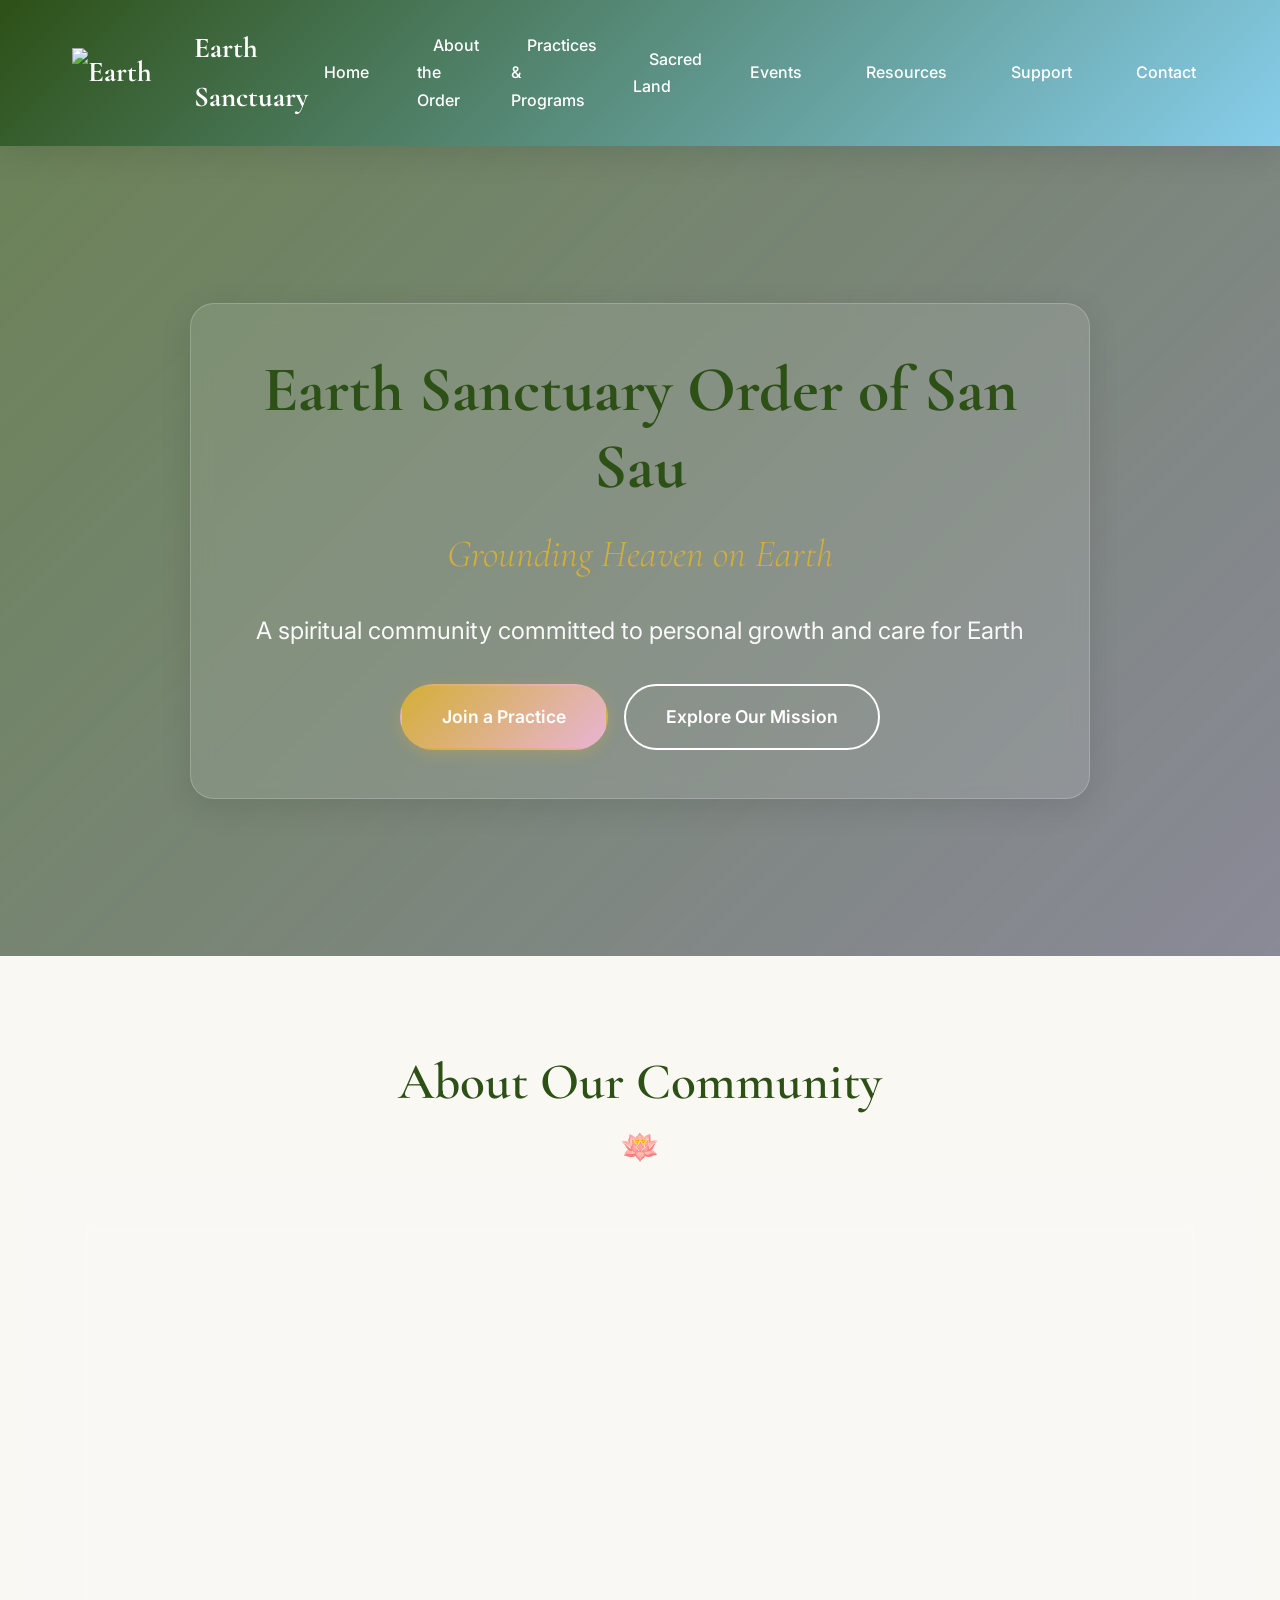
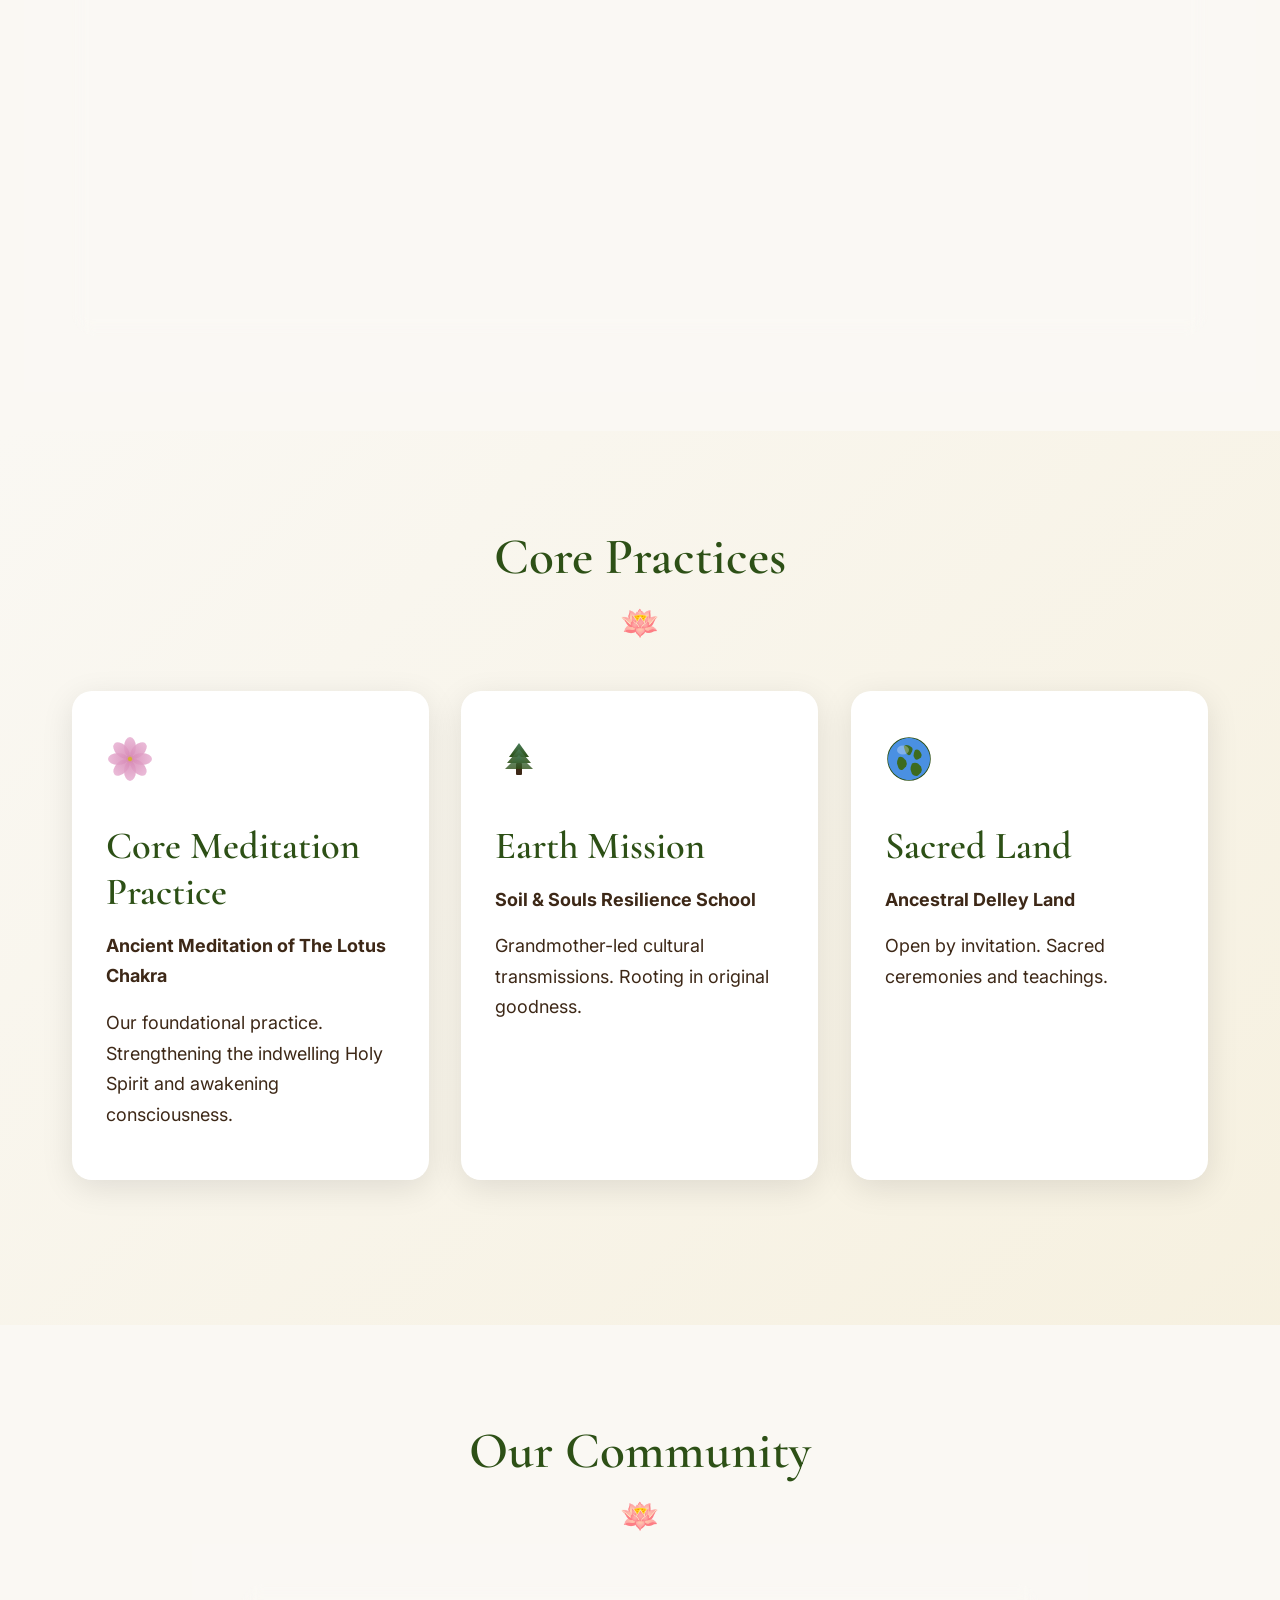
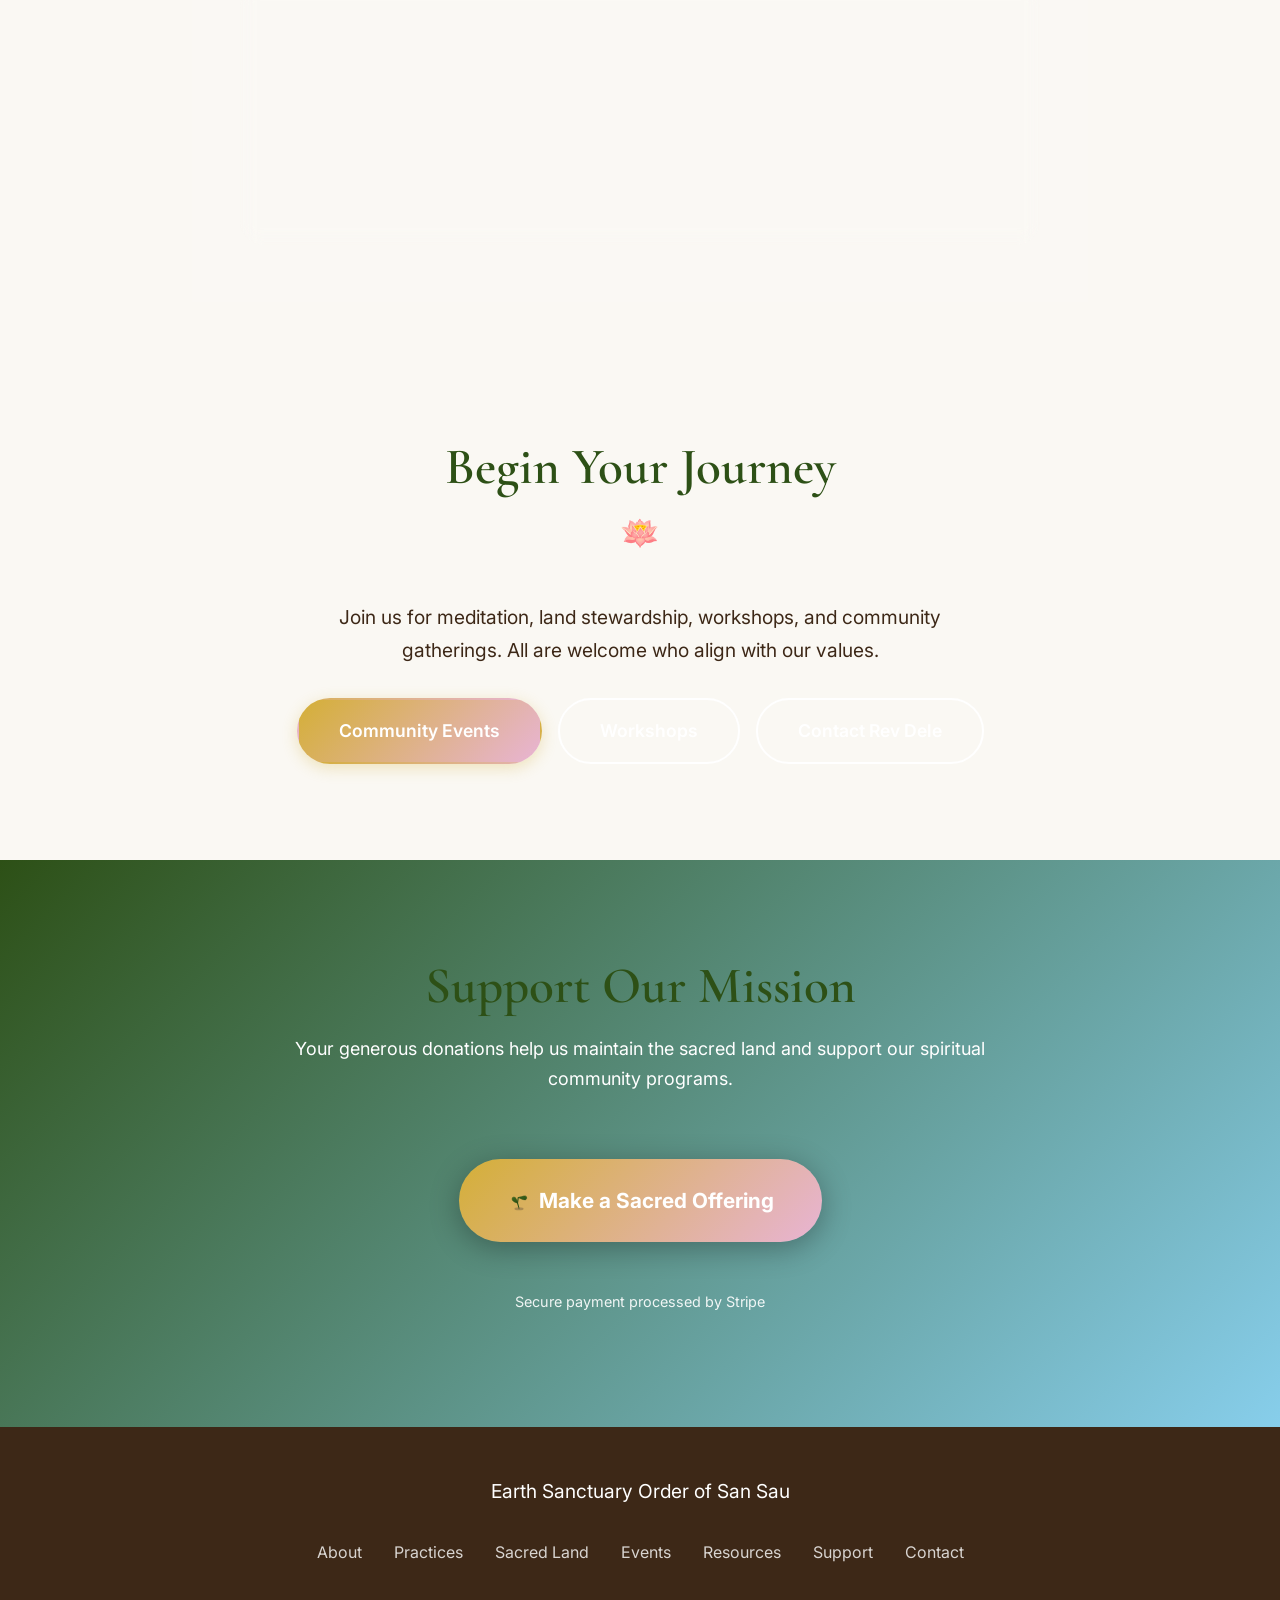
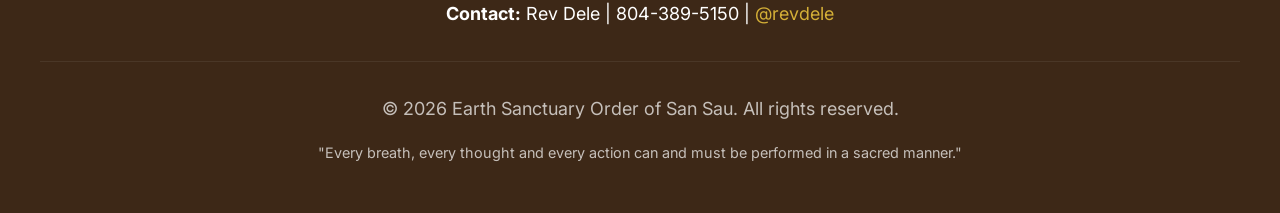
==== index.html @ 1c60f99d "Replace ALL remaining emojis with custom SVG badges across entire site" ====
<!DOCTYPE html>
<html lang="en">
<head>
    <meta charset="UTF-8">
    <meta name="viewport" content="width=device-width, initial-scale=1.0">
    <meta name="description" content="Earth Sanctuary Order of San Sau - A spiritual community committed to personal growth and care for Earth">
    <title>Earth Sanctuary Order of San Sau | Grounding Heaven on Earth</title>
    <link rel="stylesheet" href="css/style.css">
    <link rel="icon" href="images/logo_enhanced.png">
</head>
<body>
    <header>
        <div class="header-content">
            <a href="index.html" class="logo">
                <img src="images/logo_enhanced.png" alt="Earth Sanctuary Logo" class="logo-image">
                Earth Sanctuary
            </a>
            <button class="mobile-menu-toggle" aria-label="Toggle menu">☰</button>
            <nav>
                <ul>
                    <li><a href="index.html">Home</a></li>
                    <li><a href="about.html">About the Order</a></li>
                    <li><a href="practices.html">Practices & Programs</a></li>
                    <li><a href="sacred-land.html">Sacred Land</a></li>
                    <li><a href="events.html">Events</a></li>
                    <li><a href="resources.html">Resources</a></li>
                    <li><a href="support.html">Support</a></li>
                    <li><a href="contact.html">Contact</a></li>
                </ul>
            </nav>
        </div>
    </header>

    <main>
        <!-- Hero Section -->
        <section class="hero-section" style="background-image: url('images/land1-enhanced.png');">
            <div class="hero-content fade-in-up">
                <h1>Earth Sanctuary Order of San Sau</h1>
                <p class="hero-tagline">Grounding Heaven on Earth</p>
                <p class="hero-subtitle">A spiritual community committed to personal growth and care for Earth</p>
                <div class="hero-cta">
                    <a href="practices.html" class="btn btn-primary">Join a Practice</a>
                    <a href="about.html" class="btn btn-secondary">Explore Our Mission</a>
                </div>
            </div>
        </section>

        <!-- About Overview -->
        <section class="site-section">
            <div class="container">
                <h2 class="section-title">About Our Community</h2>
                <div class="glass-card" style="text-align: center;">
                    <img src="images/land2.jpeg" alt="Sacred Land" style="width: 100%; max-width: 600px; border-radius: 16px; margin-bottom: 2rem;">
                    <p style="font-size: 1.3rem; line-height: 1.8;">
                        We are a spiritual community committed to personal spiritual growth and care for Earth. We live on Delley ancestral land.
                    </p>
                    <p style="margin-top: 1.5rem; font-size: 1.2rem;">
                        <strong>Women-led</strong> • <strong>Sufi Path</strong> • <strong>Meditation Practice</strong>
                    </p>
                </div>
            </div>
        </section>

        <!-- Core Practices -->
        <section class="site-section" style="background: linear-gradient(135deg, rgba(250,248,243,0.5) 0%, rgba(212,175,55,0.1) 100%);">
            <div class="container">
                <h2 class="section-title">Core Practices</h2>
                <div class="bento-grid">
                    <div class="bento-item lotus-bloom">
                        <div class="bento-icon"><img src="images/badge-lotus.svg" alt="" style="width: 48px; height: 48px;"></div>
                        <h3>Core Meditation Practice</h3>
                        <p><strong>Ancient Meditation of The Lotus Chakra</strong></p>
                        <p>Our foundational practice. Strengthening the indwelling Holy Spirit and awakening consciousness.</p>
                    </div>
                    <div class="bento-item lotus-bloom" style="animation-delay: 0.2s;">
                        <div class="bento-icon"><img src="images/badge-tree.svg" alt="" style="width: 48px; height: 48px;"></div>
                        <h3>Earth Mission</h3>
                        <p><strong>Soil & Souls Resilience School</strong></p>
                        <p>Grandmother-led cultural transmissions. Rooting in original goodness.</p>
                    </div>
                    <div class="bento-item lotus-bloom" style="animation-delay: 0.4s;">
                        <div class="bento-icon"><img src="images/badge-globe.svg" alt="" style="width: 48px; height: 48px;"></div>
                        <h3>Sacred Land</h3>
                        <p><strong>Ancestral Delley Land</strong></p>
                        <p>Open by invitation. Sacred ceremonies and teachings.</p>
                    </div>
                </div>
            </div>
        </section>

        <!-- Community -->
        <section class="site-section">
            <div class="container">
                <h2 class="section-title">Our Community</h2>
                <div class="glass-card" style="text-align: center; max-width: 800px; margin: 0 auto;">
                    <img src="images/3ofus_enhanced.png" alt="Community gathering" style="width: 100%; border-radius: 16px; margin-bottom: 2rem;">
                    <p style="font-size: 1.2rem; line-height: 1.8;">
                        Led by <strong>Rev Dele</strong>, our community welcomes all who seek spiritual growth and connection with the Earth. We honor the sacred ancestral land we gather on and commit to being good stewards for future generations.
                    </p>
                </div>
            </div>
        </section>

        <!-- Begin Your Journey -->
        <section class="site-section" style="background: var(--cream);">
            <div class="container" style="text-align: center;">
                <h2 class="section-title">Begin Your Journey</h2>
                <p style="font-size: 1.2rem; max-width: 700px; margin: 0 auto 2rem;">
                    Join us for meditation, land stewardship, workshops, and community gatherings. All are welcome who align with our values.
                </p>
                <div style="display: flex; gap: 1rem; justify-content: center; flex-wrap: wrap; margin-top: 2rem;">
                    <a href="events.html" class="btn btn-primary">Community Events</a>
                    <a href="practices.html" class="btn btn-secondary">Workshops</a>
                    <a href="contact.html" class="btn btn-secondary">Contact Rev Dele</a>
                </div>
            </div>
        </section>

        <!-- Support -->
        <section class="donation-section">
            <div class="container">
                <h2>Support Our Mission</h2>
                <p style="max-width: 700px; margin: 0 auto 2rem;">
                    Your generous donations help us maintain the sacred land and support our spiritual community programs.
                </p>
                <a href="https://buy.stripe.com/bJebJ0fzU9CE6ibf920x20a" class="donation-button"><img src="images/badge-seedling.svg" alt="" style="width: 24px; height: 24px; vertical-align: middle; margin-right: 0.5rem;">Make a Sacred Offering</a>
                <p style="margin-top: 1rem; font-size: 0.9rem; opacity: 0.9;">Secure payment processed by Stripe</p>
            </div>
        </section>
    </main>

    <footer>
        <div class="footer-content">
            <p style="font-size: 1.2rem; margin-bottom: 1rem;">Earth Sanctuary Order of San Sau</p>
            <div class="footer-links">
                <a href="about.html">About</a>
                <a href="practices.html">Practices</a>
                <a href="sacred-land.html">Sacred Land</a>
                <a href="events.html">Events</a>
                <a href="resources.html">Resources</a>
                <a href="support.html">Support</a>
                <a href="contact.html">Contact</a>
            </div>
            <p style="margin-top: 1rem;">
                <strong>Contact:</strong> Rev Dele | 804-389-5150 | <a href="https://youtube.com/@revdele" style="color: var(--sacred-gold);">@revdele</a>
            </p>
            <div class="footer-bottom">
                <p>&copy; 2026 Earth Sanctuary Order of San Sau. All rights reserved.</p>
                <p style="margin-top: 0.5rem; font-size: 0.9rem;">"Every breath, every thought and every action can and must be performed in a sacred manner."</p>
            </div>
        </div>
    </footer>

    <script src="js/main.js"></script>
</body>
</html>
---- css/style.css ----
/* 
 * Earth Sanctuary Order of San Sau
 * Spiritual + Ecological Aesthetic
 */

/* Import Fonts */
@import url('https://fonts.googleapis.com/css2?family=Cormorant+Garamond:wght@300;400;500;600;700&family=Inter:wght@300;400;500;600&display=swap');

/* CSS Variables - Color Palette */
:root {
  /* Primary Colors */
  --forest-green: #2d5016;
  --soil-brown: #3d2817;
  --sacred-gold: #d4af37;
  --lotus-pink: #e8b4d4;
  --sky-blue: #87ceeb;
  
  /* Background Colors */
  --cream: #faf8f3;
  --deep-indigo: #1a1b3d;
  
  /* Gradients */
  --earth-to-sky: linear-gradient(135deg, var(--forest-green) 0%, var(--sky-blue) 100%);
  --sacred-gradient: linear-gradient(135deg, var(--sacred-gold) 0%, var(--lotus-pink) 100%);
  
  /* Typography */
  --font-heading: 'Cormorant Garamond', serif;
  --font-body: 'Inter', -apple-system, BlinkMacSystemFont, 'Segoe UI', sans-serif;
  
  /* Spacing */
  --section-padding: 6rem 2rem;
  --container-max: 1200px;
  
  /* Effects */
  --glass-bg: rgba(255, 255, 255, 0.1);
  --glass-border: rgba(255, 255, 255, 0.2);
  --shadow: 0 8px 32px rgba(0, 0, 0, 0.1);
  --shadow-hover: 0 12px 48px rgba(0, 0, 0, 0.15);
}

/* Reset & Base Styles */
* {
  margin: 0;
  padding: 0;
  box-sizing: border-box;
}

html {
  scroll-behavior: smooth;
  font-size: 16px;
}

body {
  font-family: var(--font-body);
  background: var(--cream);
  color: var(--soil-brown);
  line-height: 1.7;
  overflow-x: hidden;
}

/* Typography */
h1, h2, h3, h4, h5, h6 {
  font-family: var(--font-heading);
  font-weight: 600;
  line-height: 1.2;
  color: var(--forest-green);
  margin-bottom: 1rem;
}

h1 {
  font-size: clamp(2.5rem, 5vw, 4.5rem);
  font-weight: 700;
}

h2 {
  font-size: clamp(2rem, 4vw, 3.5rem);
}

h3 {
  font-size: clamp(1.5rem, 3vw, 2.5rem);
}

p {
  margin-bottom: 1rem;
  font-size: 1.125rem;
}

a {
  color: var(--forest-green);
  text-decoration: none;
  transition: all 0.3s ease;
}

a:hover {
  color: var(--sacred-gold);
}

/* Container */
.container {
  max-width: var(--container-max);
  margin: 0 auto;
  padding: 0 2rem;
}

/* Header & Navigation */
header {
  background: var(--earth-to-sky);
  padding: 1.5rem 0;
  position: sticky;
  top: 0;
  z-index: 1000;
  box-shadow: var(--shadow);
}

.header-content {
  max-width: var(--container-max);
  margin: 0 auto;
  padding: 0 2rem;
  display: flex;
  justify-content: space-between;
  align-items: center;
}

.logo {
  font-family: var(--font-heading);
  font-size: 1.8rem;
  font-weight: 700;
  color: white;
  display: flex;
  align-items: center;
  gap: 0.5rem;
}

.logo-image {
  height: 50px;
  width: auto;
}

nav ul {
  list-style: none;
  display: flex;
  gap: 2rem;
  align-items: center;
}

nav a {
  color: white;
  font-weight: 500;
  padding: 0.5rem 1rem;
  border-radius: 8px;
  transition: all 0.3s ease;
}

nav a:hover {
  background: rgba(255, 255, 255, 0.2);
  transform: translateY(-2px);
}

.mobile-menu-toggle {
  display: none;
  background: none;
  border: none;
  color: white;
  font-size: 1.5rem;
  cursor: pointer;
}

/* Hero Section */
.hero-section {
  position: relative;
  min-height: 90vh;
  display: flex;
  align-items: center;
  justify-content: center;
  background-size: cover;
  background-position: center;
  background-attachment: fixed;
  color: white;
  text-align: center;
  padding: var(--section-padding);
}

.hero-section::before {
  content: '';
  position: absolute;
  top: 0;
  left: 0;
  right: 0;
  bottom: 0;
  background: linear-gradient(135deg, rgba(45, 80, 22, 0.7) 0%, rgba(26, 27, 61, 0.5) 100%);
  z-index: 1;
}

.hero-content {
  position: relative;
  z-index: 2;
  max-width: 900px;
  backdrop-filter: blur(10px);
  background: var(--glass-bg);
  border: 1px solid var(--glass-border);
  padding: 3rem;
  border-radius: 24px;
  box-shadow: var(--shadow);
}

.hero-tagline {
  font-family: var(--font-heading);
  font-size: clamp(1.5rem, 3vw, 2.5rem);
  font-weight: 300;
  font-style: italic;
  color: var(--sacred-gold);
  margin: 1rem 0;
}

.hero-subtitle {
  font-size: clamp(1.1rem, 2vw, 1.5rem);
  margin: 1.5rem 0 2rem;
  opacity: 0.95;
}

.hero-cta {
  display: flex;
  gap: 1rem;
  justify-content: center;
  flex-wrap: wrap;
  margin-top: 2rem;
}

/* Buttons */
.btn {
  display: inline-block;
  padding: 1rem 2.5rem;
  border-radius: 50px;
  font-weight: 600;
  font-size: 1.1rem;
  text-align: center;
  cursor: pointer;
  transition: all 0.3s ease;
  border: 2px solid transparent;
}

.btn-primary {
  background: var(--sacred-gradient);
  color: white;
  box-shadow: 0 4px 15px rgba(212, 175, 55, 0.3);
}

.btn-primary:hover {
  transform: translateY(-3px);
  box-shadow: 0 6px 25px rgba(212, 175, 55, 0.4);
}

.btn-secondary {
  background: transparent;
  color: white;
  border-color: white;
}

.btn-secondary:hover {
  background: white;
  color: var(--forest-green);
}

/* Sections */
.site-section {
  padding: var(--section-padding);
}

.section-title {
  text-align: center;
  margin-bottom: 3rem;
  position: relative;
}

.section-title::after {
  content: '🪷';
  display: block;
  font-size: 2rem;
  margin-top: 1rem;
}

/* Glass Cards */
.glass-card {
  background: var(--glass-bg);
  backdrop-filter: blur(10px);
  border: 1px solid var(--glass-border);
  border-radius: 24px;
  padding: 2.5rem;
  box-shadow: var(--shadow);
  transition: all 0.3s ease;
}

.glass-card:hover {
  transform: translateY(-5px);
  box-shadow: var(--shadow-hover);
}

/* Sacred Quote */
.sacred-quote {
  font-family: var(--font-heading);
  font-size: clamp(1.5rem, 3vw, 2.2rem);
  font-style: italic;
  text-align: center;
  color: var(--forest-green);
  padding: 2rem;
  margin: 2rem 0;
  position: relative;
}

.sacred-quote::before {
  content: '"';
  font-size: 4rem;
  color: var(--sacred-gold);
  position: absolute;
  top: -1rem;
  left: 1rem;
  opacity: 0.3;
}

/* Bento Grid */
.bento-grid {
  display: grid;
  grid-template-columns: repeat(auto-fit, minmax(280px, 1fr));
  gap: 2rem;
  margin: 3rem 0;
}

.bento-item {
  background: white;
  border-radius: 20px;
  padding: 2rem;
  box-shadow: var(--shadow);
  transition: all 0.4s ease;
  border: 2px solid transparent;
}

.bento-item:hover {
  transform: translateY(-8px) scale(1.02);
  box-shadow: var(--shadow-hover);
  border-color: var(--sacred-gold);
}

.bento-icon {
  font-size: 3rem;
  margin-bottom: 1rem;
  display: block;
}

/* Lotus Bloom Animation */
@keyframes lotus-bloom {
  from {
    opacity: 0;
    transform: scale(0.8) translateY(20px);
  }
  to {
    opacity: 1;
    transform: scale(1) translateY(0);
  }
}

.lotus-bloom {
  animation: lotus-bloom 0.8s ease-out forwards;
  opacity: 0;
}

/* Fade In Up Animation */
@keyframes fade-in-up {
  from {
    opacity: 0;
    transform: translateY(30px);
  }
  to {
    opacity: 1;
    transform: translateY(0);
  }
}

.fade-in-up {
  animation: fade-in-up 1s ease-out;
}

/* Donation Section */
.donation-section {
  background: var(--earth-to-sky);
  color: white;
  text-align: center;
  padding: var(--section-padding);
}

.donation-button {
  display: inline-block;
  padding: 1.5rem 3rem;
  background: var(--sacred-gradient);
  color: white;
  font-size: 1.3rem;
  font-weight: 700;
  border-radius: 50px;
  box-shadow: 0 6px 30px rgba(0, 0, 0, 0.3);
  transition: all 0.3s ease;
  margin: 2rem 0;
}

.donation-button:hover {
  transform: translateY(-5px) scale(1.05);
  box-shadow: 0 10px 40px rgba(212, 175, 55, 0.5);
}

/* Contact Form */
.contact-form {
  max-width: 700px;
  margin: 0 auto;
}

.form-group {
  margin-bottom: 1.5rem;
}

.form-group label {
  display: block;
  margin-bottom: 0.5rem;
  font-weight: 600;
  color: var(--forest-green);
}

.form-group input,
.form-group textarea,
.form-group select {
  width: 100%;
  padding: 1rem;
  border: 2px solid var(--glass-border);
  border-radius: 12px;
  font-family: var(--font-body);
  font-size: 1rem;
  background: white;
  transition: all 0.3s ease;
}

.form-group input:focus,
.form-group textarea:focus,
.form-group select:focus {
  outline: none;
  border-color: var(--sacred-gold);
  box-shadow: 0 0 0 3px rgba(212, 175, 55, 0.1);
}

.form-group textarea {
  min-height: 150px;
  resize: vertical;
}

/* Footer */
footer {
  background: var(--soil-brown);
  color: white;
  padding: 3rem 2rem 2rem;
  text-align: center;
}

.footer-content {
  max-width: var(--container-max);
  margin: 0 auto;
}

.footer-links {
  display: flex;
  justify-content: center;
  gap: 2rem;
  margin: 2rem 0;
  flex-wrap: wrap;
}

.footer-links a {
  color: white;
  opacity: 0.8;
  transition: opacity 0.3s ease;
}

.footer-links a:hover {
  opacity: 1;
}

.footer-bottom {
  margin-top: 2rem;
  padding-top: 2rem;
  border-top: 1px solid rgba(255, 255, 255, 0.1);
  opacity: 0.7;
}

/* Responsive Design */
@media (max-width: 768px) {
  :root {
    --section-padding: 4rem 1.5rem;
  }
  
  .mobile-menu-toggle {
    display: block;
  }
  
  nav ul {
    display: none;
    position: absolute;
    top: 100%;
    left: 0;
    right: 0;
    background: var(--forest-green);
    flex-direction: column;
    padding: 1rem;
    box-shadow: var(--shadow);
  }
  
  nav ul.active {
    display: flex;
  }
  
  .hero-content {
    padding: 2rem;
  }
  
  .bento-grid {
    grid-template-columns: 1fr;
  }
  
  h1 {
    font-size: 2.5rem;
  }
  
  h2 {
    font-size: 2rem;
  }
}

/* Accessibility */
.sr-only {
  position: absolute;
  width: 1px;
  height: 1px;
  padding: 0;
  margin: -1px;
  overflow: hidden;
  clip: rect(0, 0, 0, 0);
  white-space: nowrap;
  border-width: 0;
}

/* Focus Styles */
*:focus-visible {
  outline: 3px solid var(--sacred-gold);
  outline-offset: 2px;
}

/* Print Styles */
@media print {
  header, footer, .hero-cta, .donation-button {
    display: none;
  }
}
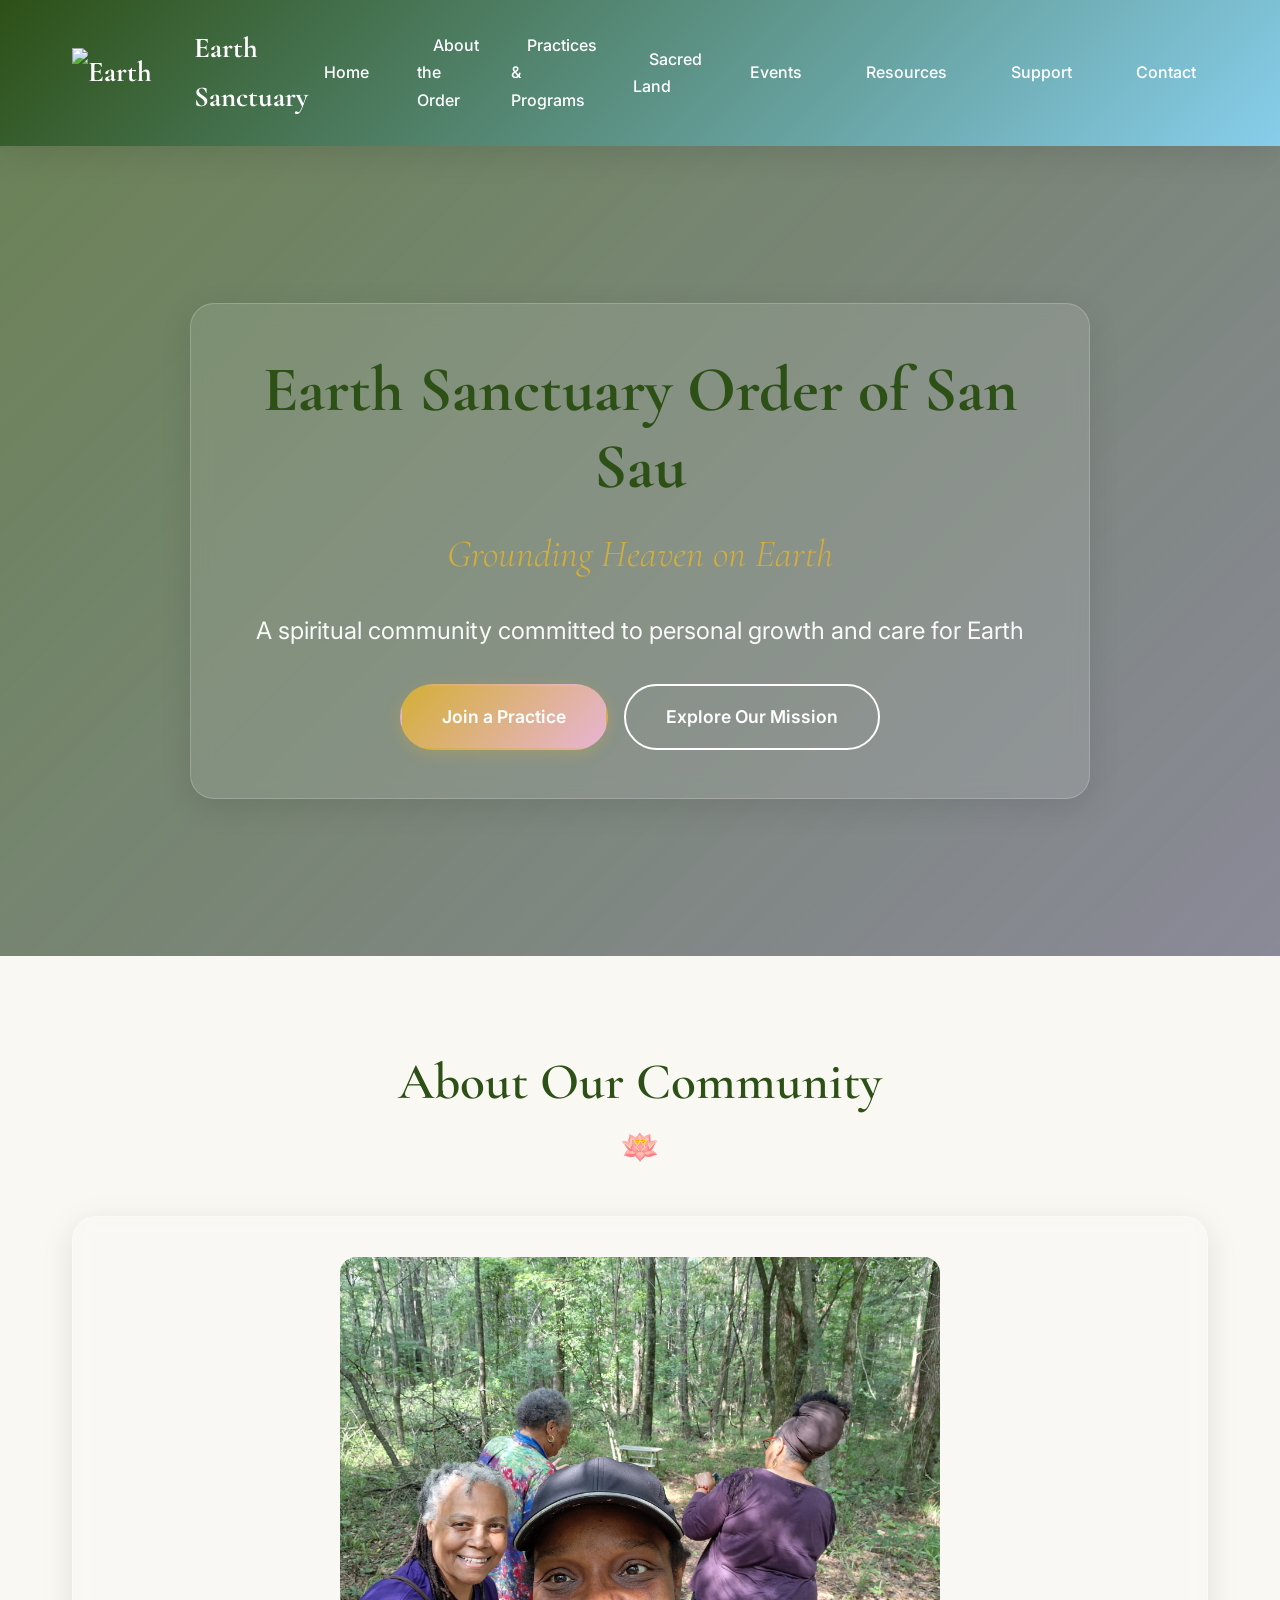
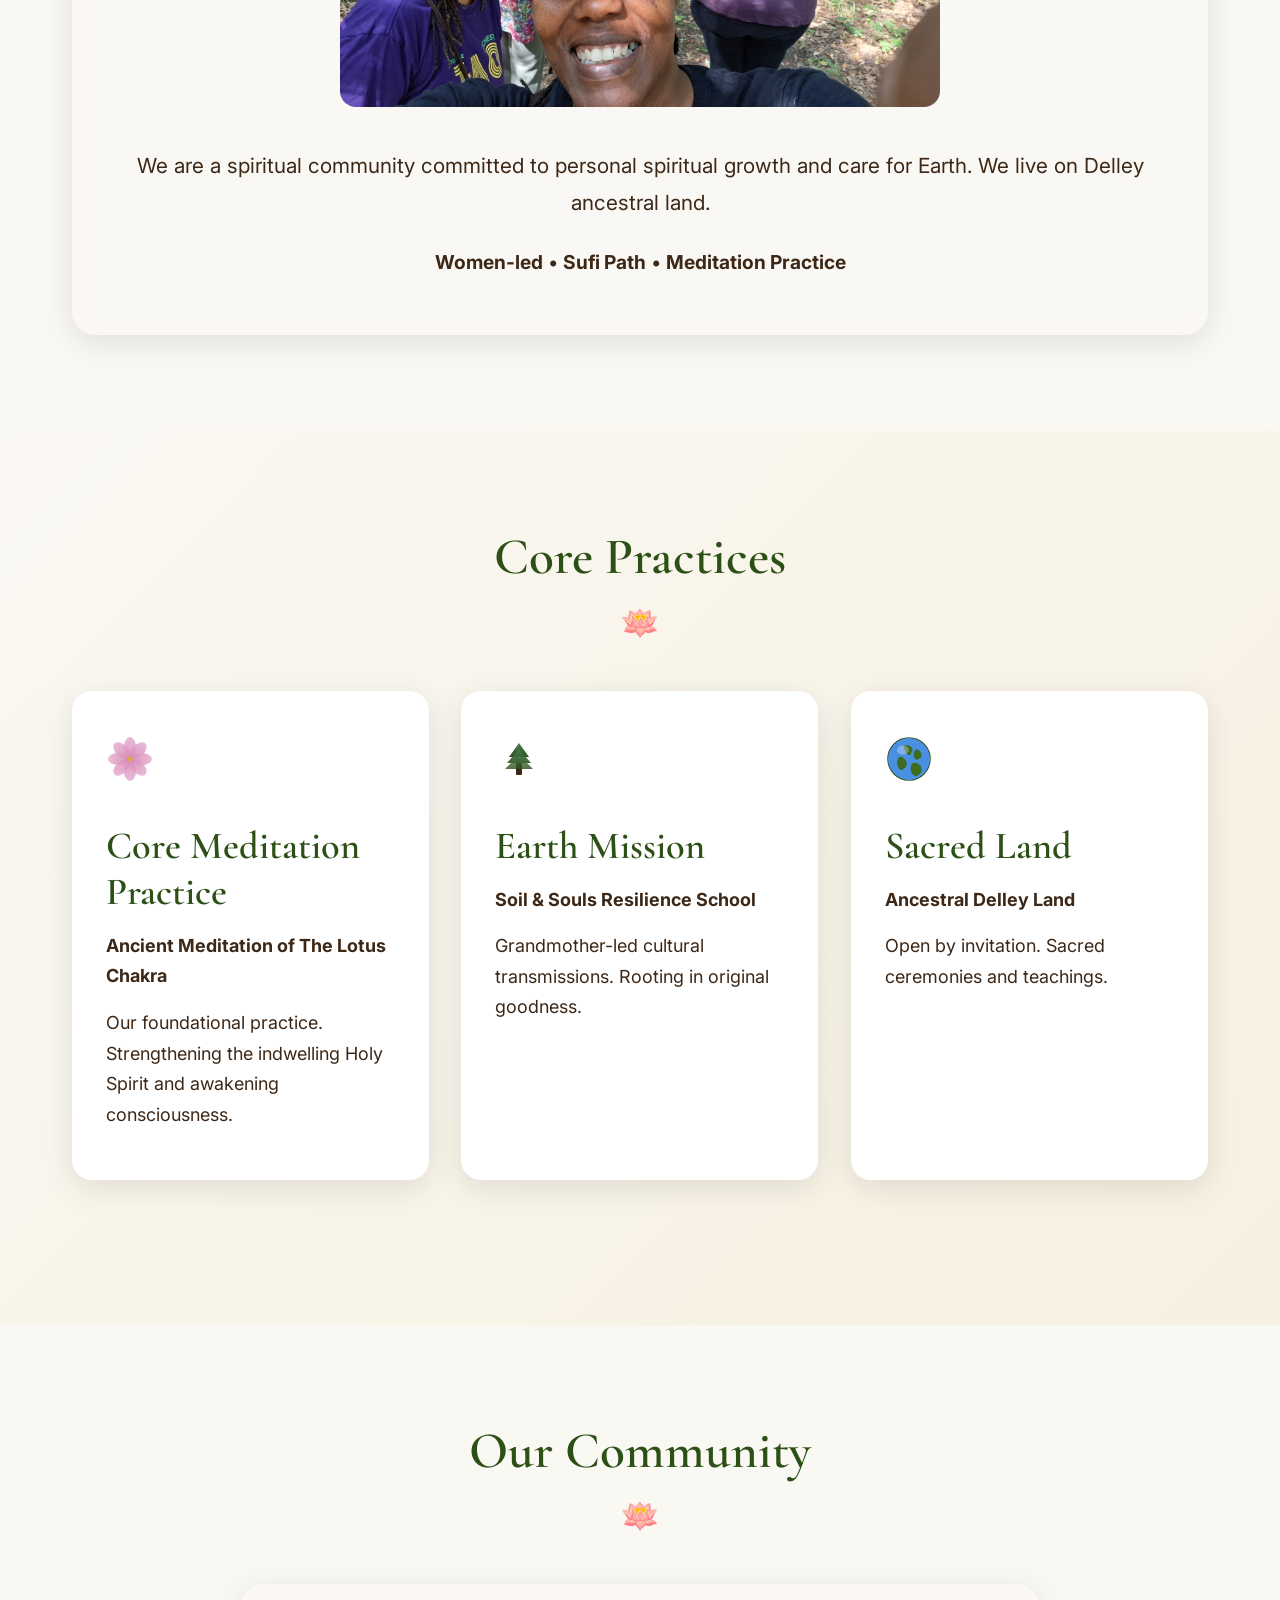
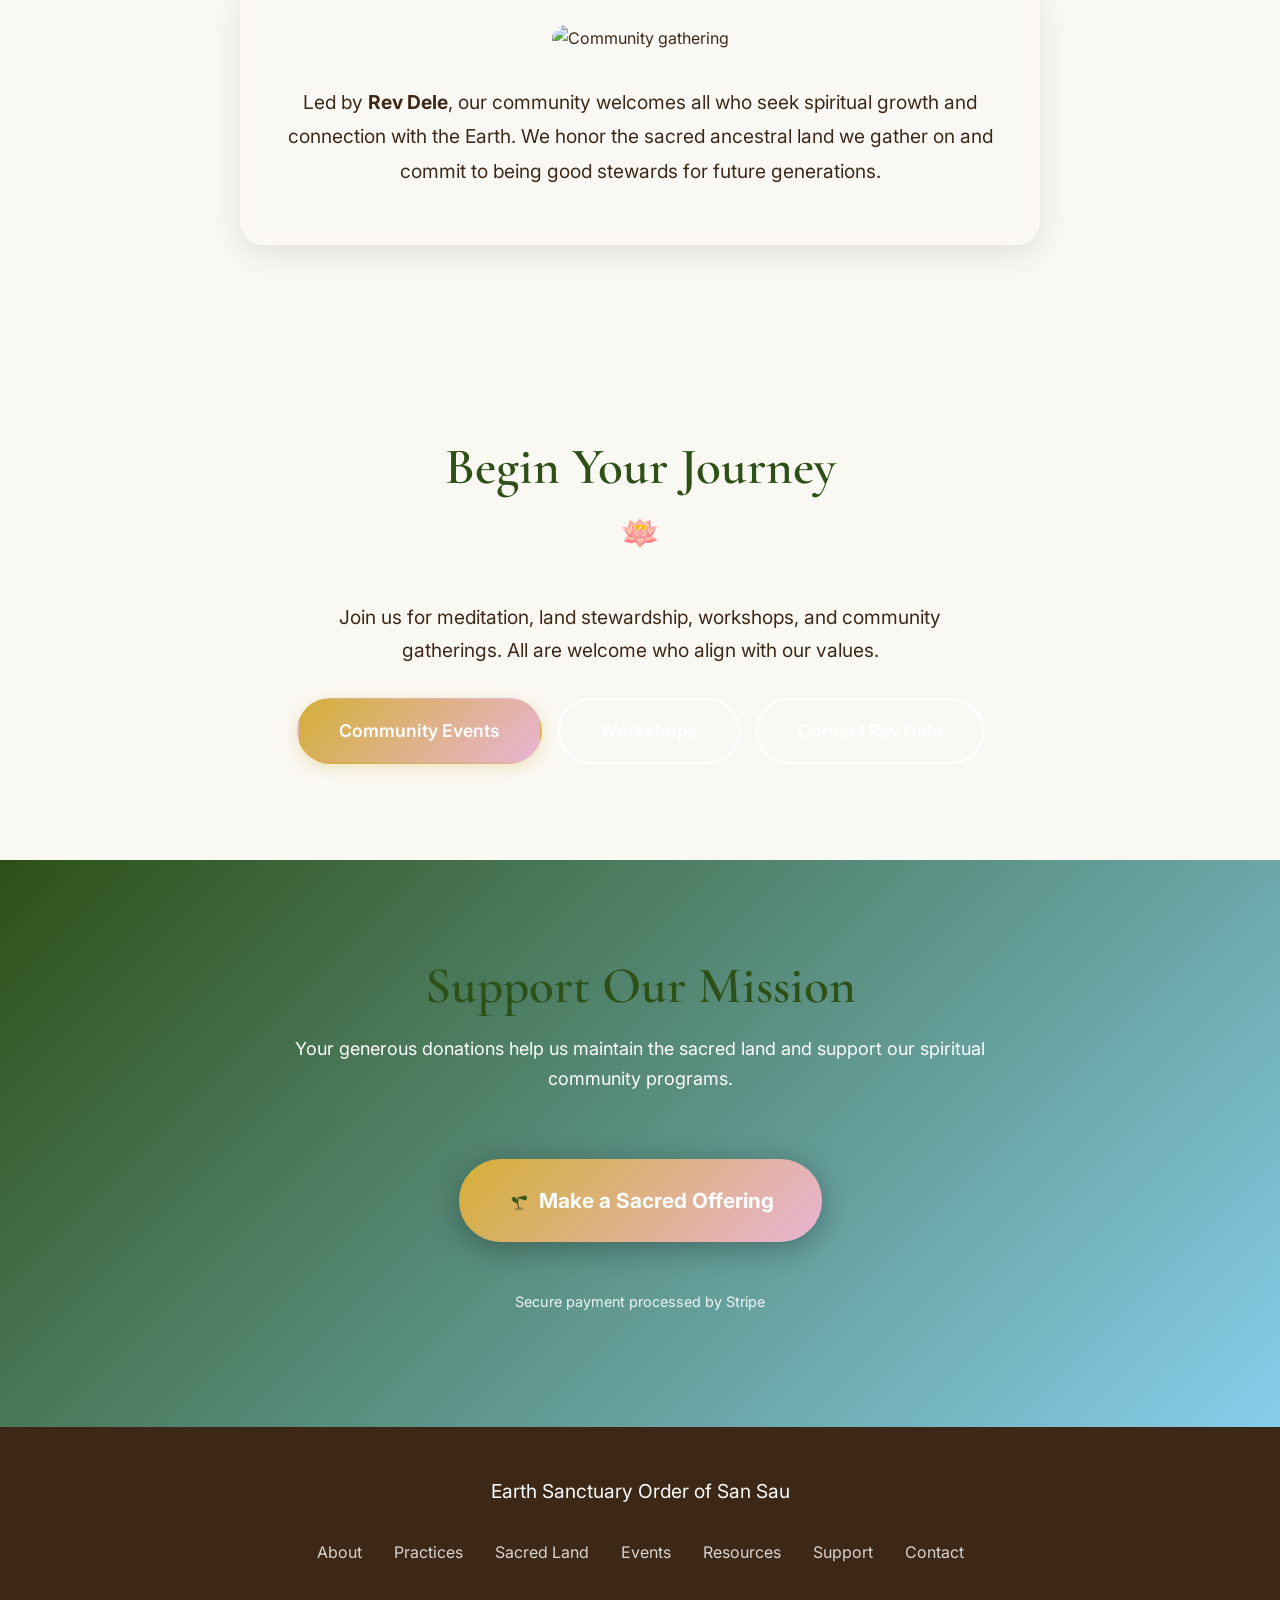
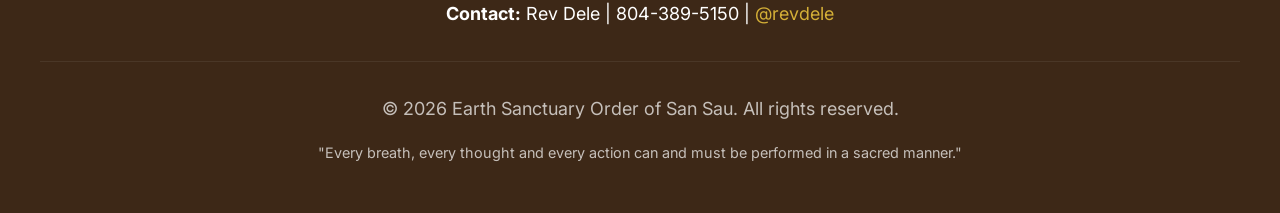
==== commit 42a7d99e: "Replace About Our Community photo with group photo on homepage" ====
--- a/index.html
+++ b/index.html
@@ -50,7 +50,7 @@
             <div class="container">
                 <h2 class="section-title">About Our Community</h2>
                 <div class="glass-card" style="text-align: center;">
-                    <img src="images/land2.jpeg" alt="Sacred Land" style="width: 100%; max-width: 600px; border-radius: 16px; margin-bottom: 2rem;">
+                    <img src="images/community-group.jpeg" alt="Community on the land" style="width: 100%; max-width: 600px; border-radius: 16px; margin-bottom: 2rem;">
                     <p style="font-size: 1.3rem; line-height: 1.8;">
                         We are a spiritual community committed to personal spiritual growth and care for Earth. We live on Delley ancestral land.
                     </p>
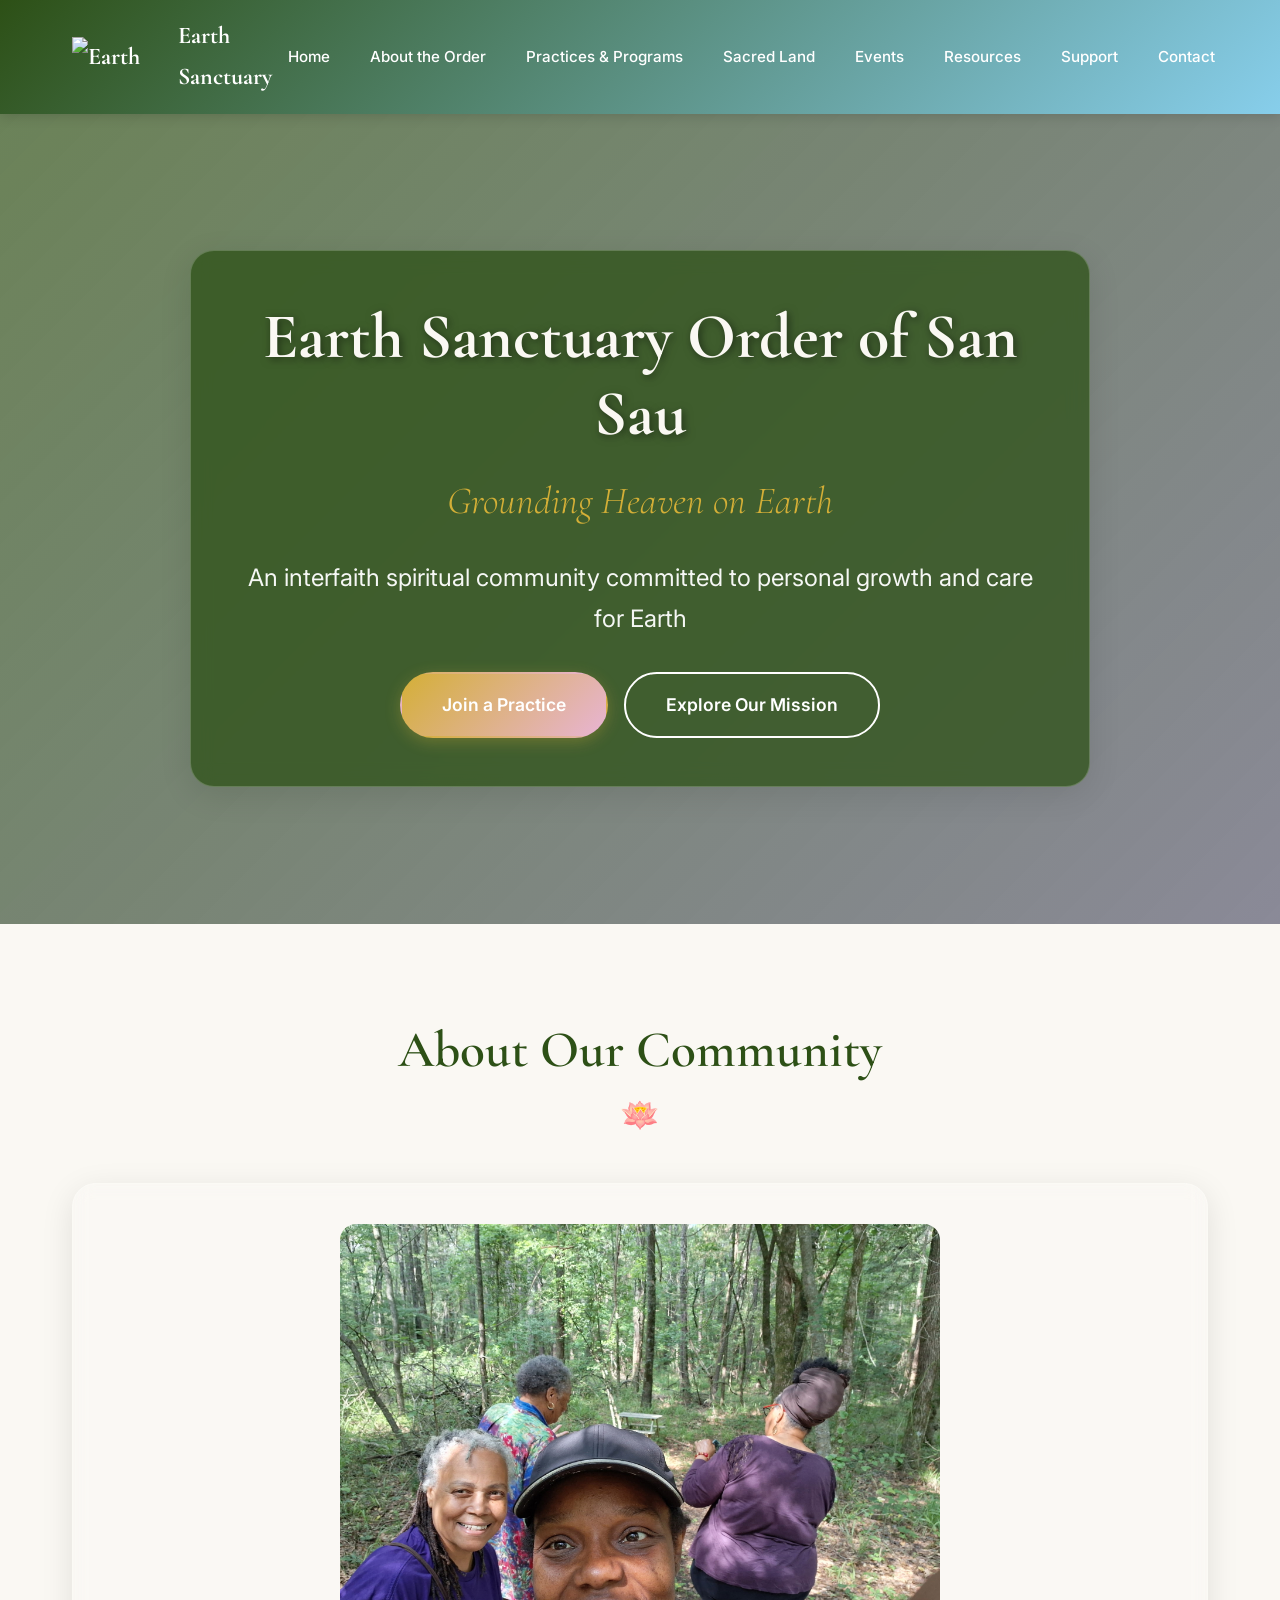
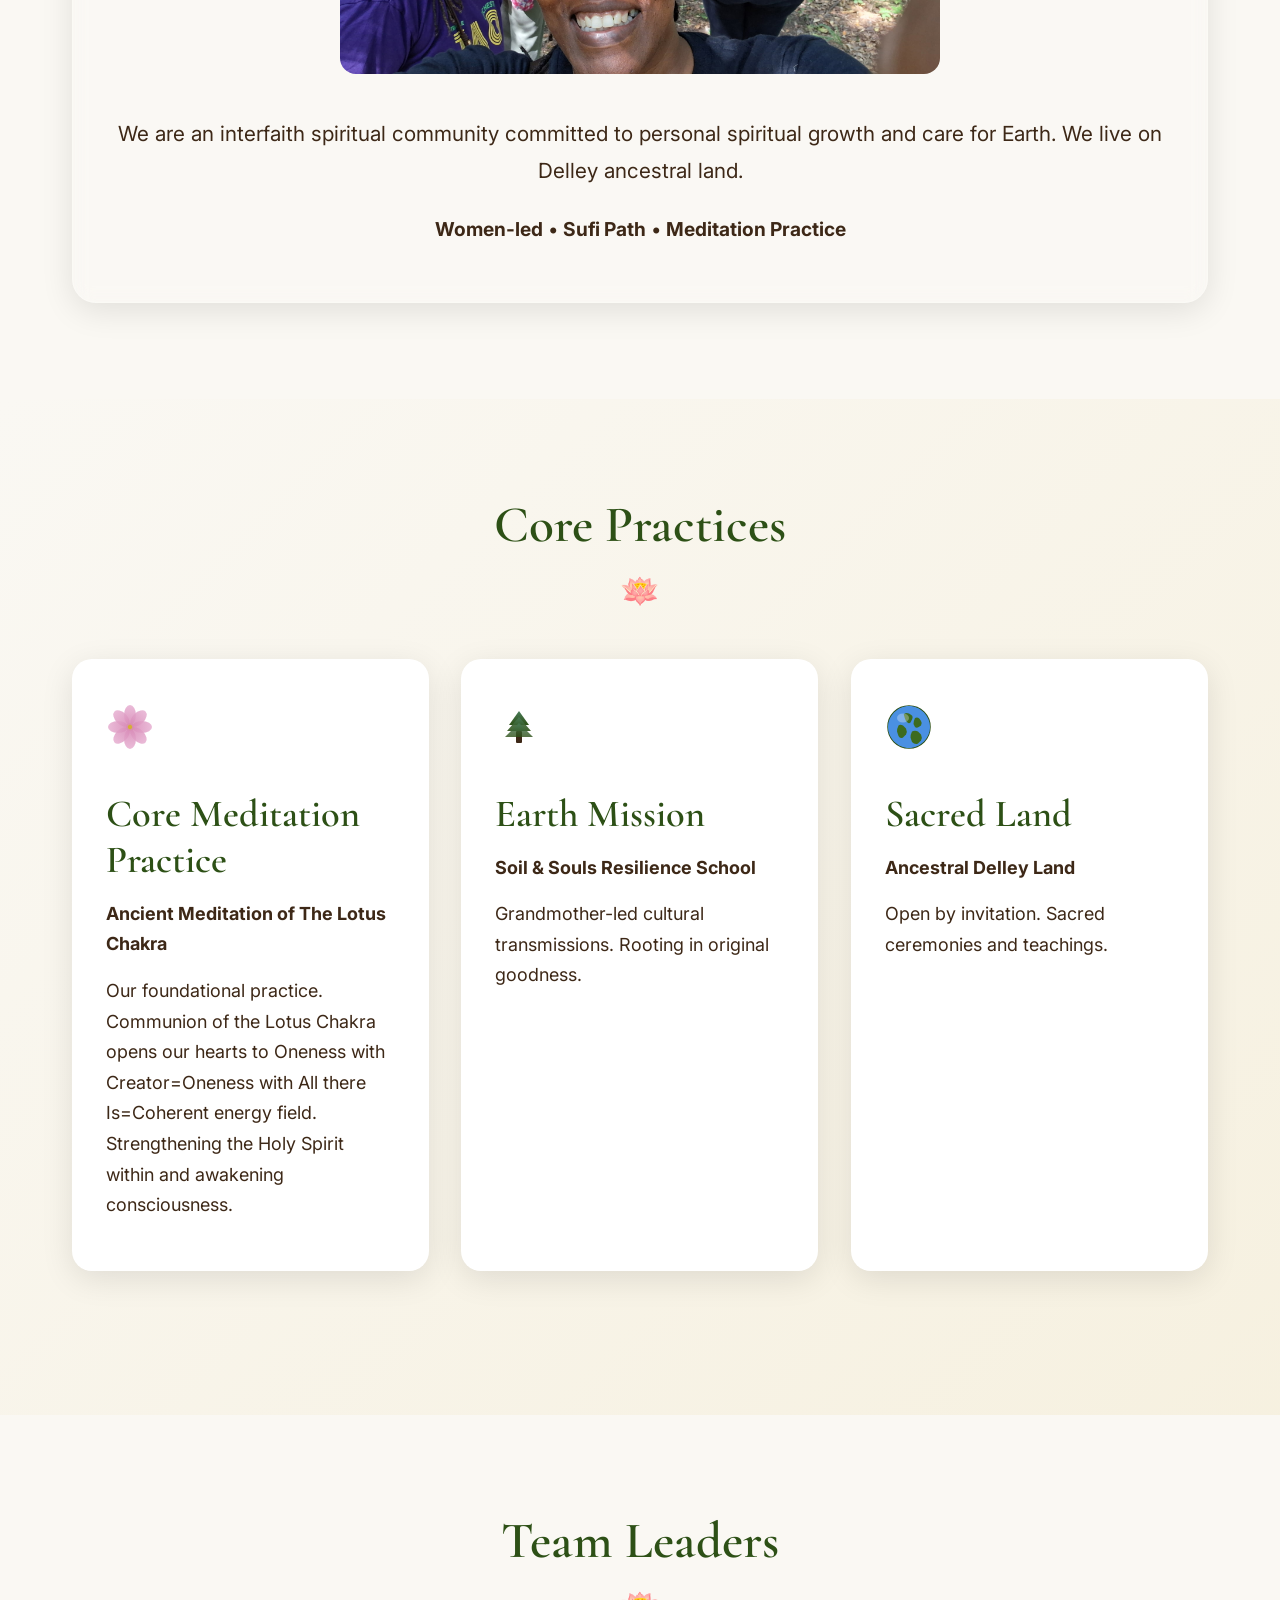
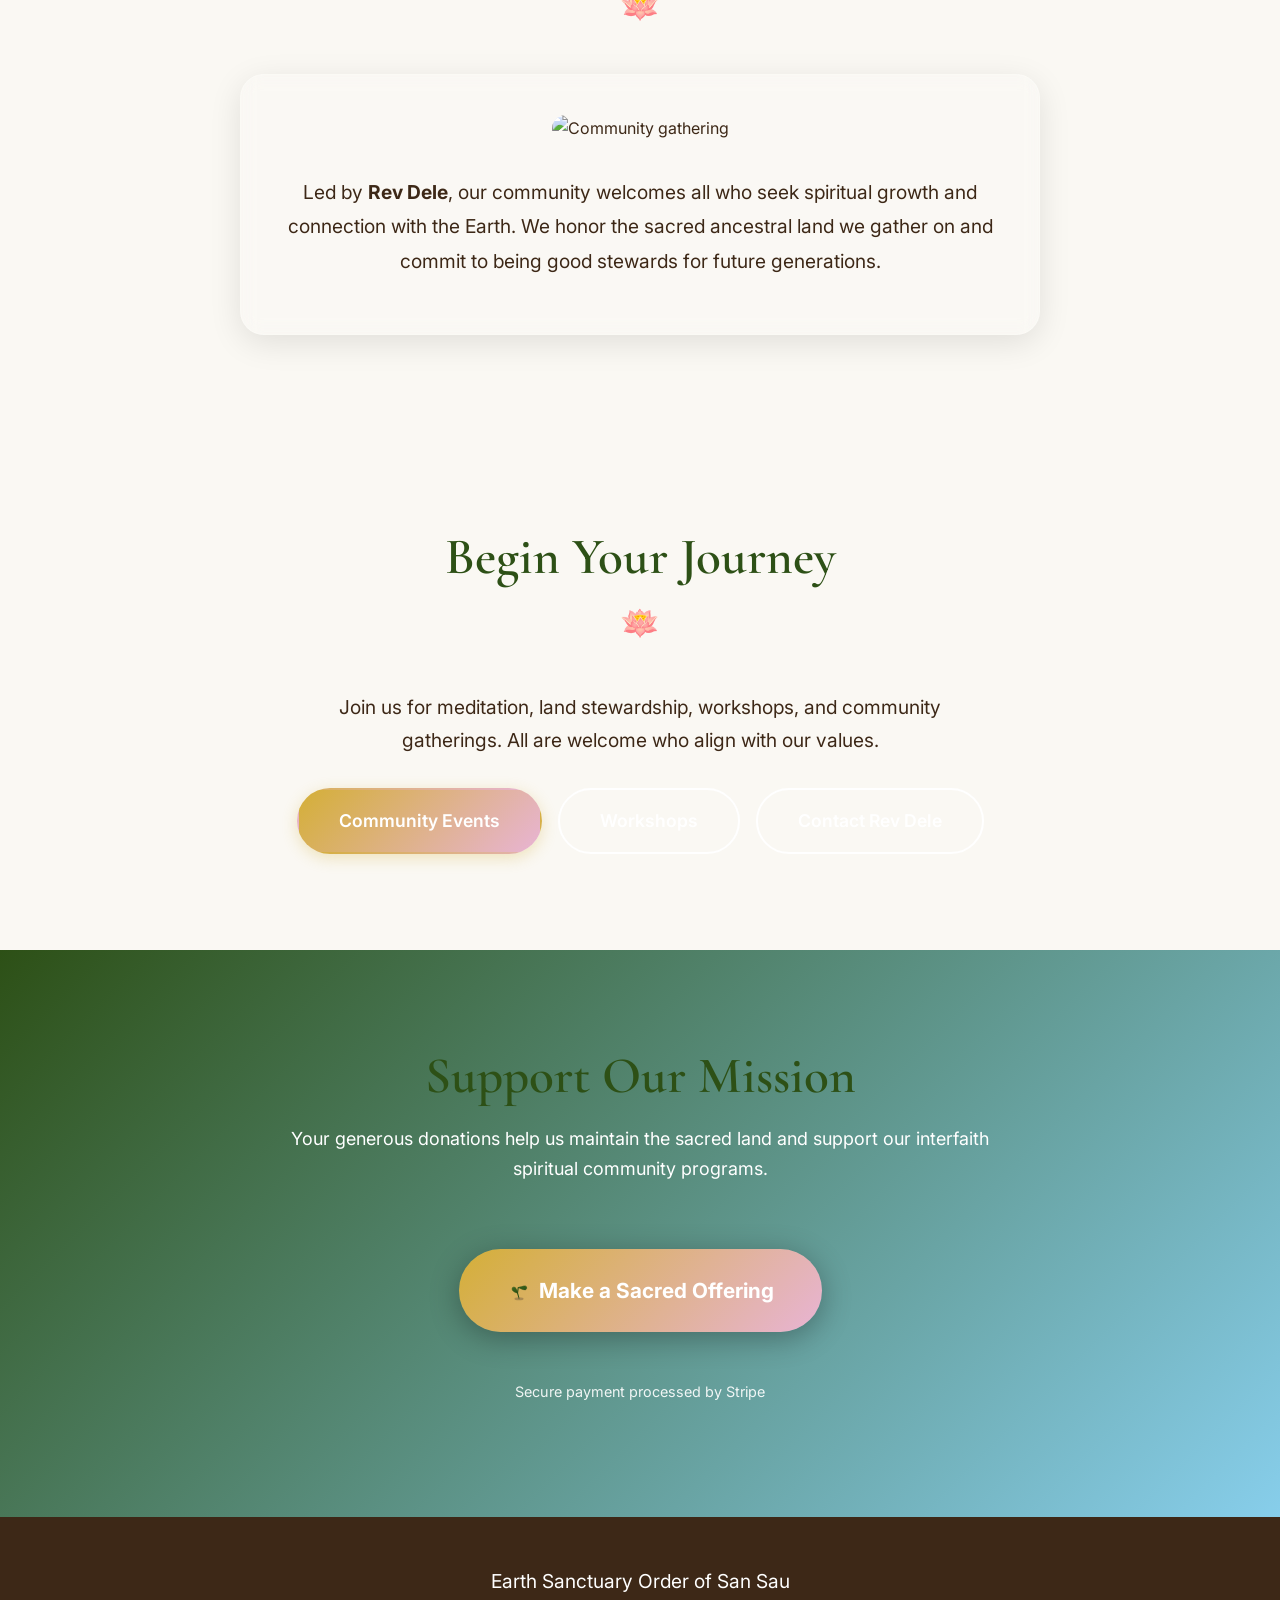
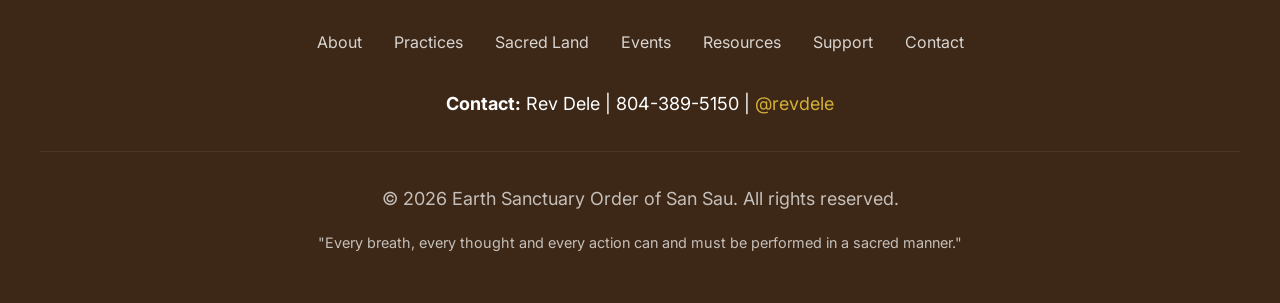
==== commit 5461f24b: "Update site content: interfaith, Team Leaders, Lotus Chakra text, events/contact info, Rev Dele & Ny" ====
--- a/index.html
+++ b/index.html
@@ -3,7 +3,7 @@
 <head>
     <meta charset="UTF-8">
     <meta name="viewport" content="width=device-width, initial-scale=1.0">
-    <meta name="description" content="Earth Sanctuary Order of San Sau - A spiritual community committed to personal growth and care for Earth">
+    <meta name="description" content="Earth Sanctuary Order of San Sau - An interfaith spiritual community committed to personal growth and care for Earth">
     <title>Earth Sanctuary Order of San Sau | Grounding Heaven on Earth</title>
     <link rel="stylesheet" href="css/style.css">
     <link rel="icon" href="images/logo_enhanced.png">
@@ -37,7 +37,7 @@
             <div class="hero-content fade-in-up">
                 <h1>Earth Sanctuary Order of San Sau</h1>
                 <p class="hero-tagline">Grounding Heaven on Earth</p>
-                <p class="hero-subtitle">A spiritual community committed to personal growth and care for Earth</p>
+                <p class="hero-subtitle">An interfaith spiritual community committed to personal growth and care for Earth</p>
                 <div class="hero-cta">
                     <a href="practices.html" class="btn btn-primary">Join a Practice</a>
                     <a href="about.html" class="btn btn-secondary">Explore Our Mission</a>
@@ -52,7 +52,7 @@
                 <div class="glass-card" style="text-align: center;">
                     <img src="images/community-group.jpeg" alt="Community on the land" style="width: 100%; max-width: 600px; border-radius: 16px; margin-bottom: 2rem;">
                     <p style="font-size: 1.3rem; line-height: 1.8;">
-                        We are a spiritual community committed to personal spiritual growth and care for Earth. We live on Delley ancestral land.
+                        We are an interfaith spiritual community committed to personal spiritual growth and care for Earth. We live on Delley ancestral land.
                     </p>
                     <p style="margin-top: 1.5rem; font-size: 1.2rem;">
                         <strong>Women-led</strong> • <strong>Sufi Path</strong> • <strong>Meditation Practice</strong>
@@ -70,7 +70,7 @@
                         <div class="bento-icon"><img src="images/badge-lotus.svg" alt="" style="width: 48px; height: 48px;"></div>
                         <h3>Core Meditation Practice</h3>
                         <p><strong>Ancient Meditation of The Lotus Chakra</strong></p>
-                        <p>Our foundational practice. Strengthening the indwelling Holy Spirit and awakening consciousness.</p>
+                        <p>Our foundational practice. Communion of the Lotus Chakra opens our hearts to Oneness with Creator=Oneness with All there Is=Coherent energy field. Strengthening the Holy Spirit within and awakening consciousness.</p>
                     </div>
                     <div class="bento-item lotus-bloom" style="animation-delay: 0.2s;">
                         <div class="bento-icon"><img src="images/badge-tree.svg" alt="" style="width: 48px; height: 48px;"></div>
@@ -88,10 +88,10 @@
             </div>
         </section>
 
-        <!-- Community -->
+        <!-- Team Leaders -->
         <section class="site-section">
             <div class="container">
-                <h2 class="section-title">Our Community</h2>
+                <h2 class="section-title">Team Leaders</h2>
                 <div class="glass-card" style="text-align: center; max-width: 800px; margin: 0 auto;">
                     <img src="images/3ofus_enhanced.png" alt="Community gathering" style="width: 100%; border-radius: 16px; margin-bottom: 2rem;">
                     <p style="font-size: 1.2rem; line-height: 1.8;">
@@ -121,7 +121,7 @@
             <div class="container">
                 <h2>Support Our Mission</h2>
                 <p style="max-width: 700px; margin: 0 auto 2rem;">
-                    Your generous donations help us maintain the sacred land and support our spiritual community programs.
+                    Your generous donations help us maintain the sacred land and support our interfaith spiritual community programs.
                 </p>
                 <a href="https://buy.stripe.com/bJebJ0fzU9CE6ibf920x20a" class="donation-button"><img src="images/badge-seedling.svg" alt="" style="width: 24px; height: 24px; vertical-align: middle; margin-right: 0.5rem;">Make a Sacred Offering</a>
                 <p style="margin-top: 1rem; font-size: 0.9rem; opacity: 0.9;">Secure payment processed by Stripe</p>
--- a/css/style.css
+++ b/css/style.css
@@ -105,11 +105,11 @@
 /* Header & Navigation */
 header {
   background: var(--earth-to-sky);
-  padding: 1.5rem 0;
+  padding: 1rem 0;
   position: sticky;
   top: 0;
   z-index: 1000;
-  box-shadow: var(--shadow);
+  box-shadow: 0 2px 12px rgba(0, 0, 0, 0.15);
 }
 
 .header-content {
@@ -123,32 +123,34 @@
 
 .logo {
   font-family: var(--font-heading);
-  font-size: 1.8rem;
+  font-size: 1.5rem;
   font-weight: 700;
   color: white;
   display: flex;
   align-items: center;
-  gap: 0.5rem;
+  gap: 0.75rem;
 }
 
 .logo-image {
-  height: 50px;
+  height: 40px;
   width: auto;
 }
 
 nav ul {
   list-style: none;
   display: flex;
-  gap: 2rem;
+  gap: 0.5rem;
   align-items: center;
 }
 
 nav a {
   color: white;
   font-weight: 500;
+  font-size: 0.95rem;
   padding: 0.5rem 1rem;
   border-radius: 8px;
   transition: all 0.3s ease;
+  white-space: nowrap;
 }
 
 nav a:hover {
@@ -196,11 +198,16 @@
   z-index: 2;
   max-width: 900px;
   backdrop-filter: blur(10px);
-  background: var(--glass-bg);
+  background: rgba(45, 80, 22, 0.75);
   border: 1px solid var(--glass-border);
   padding: 3rem;
   border-radius: 24px;
   box-shadow: var(--shadow);
+}
+
+.hero-content h1 {
+  color: var(--cream);
+  text-shadow: 2px 2px 8px rgba(0, 0, 0, 0.5);
 }
 
 .hero-tagline {
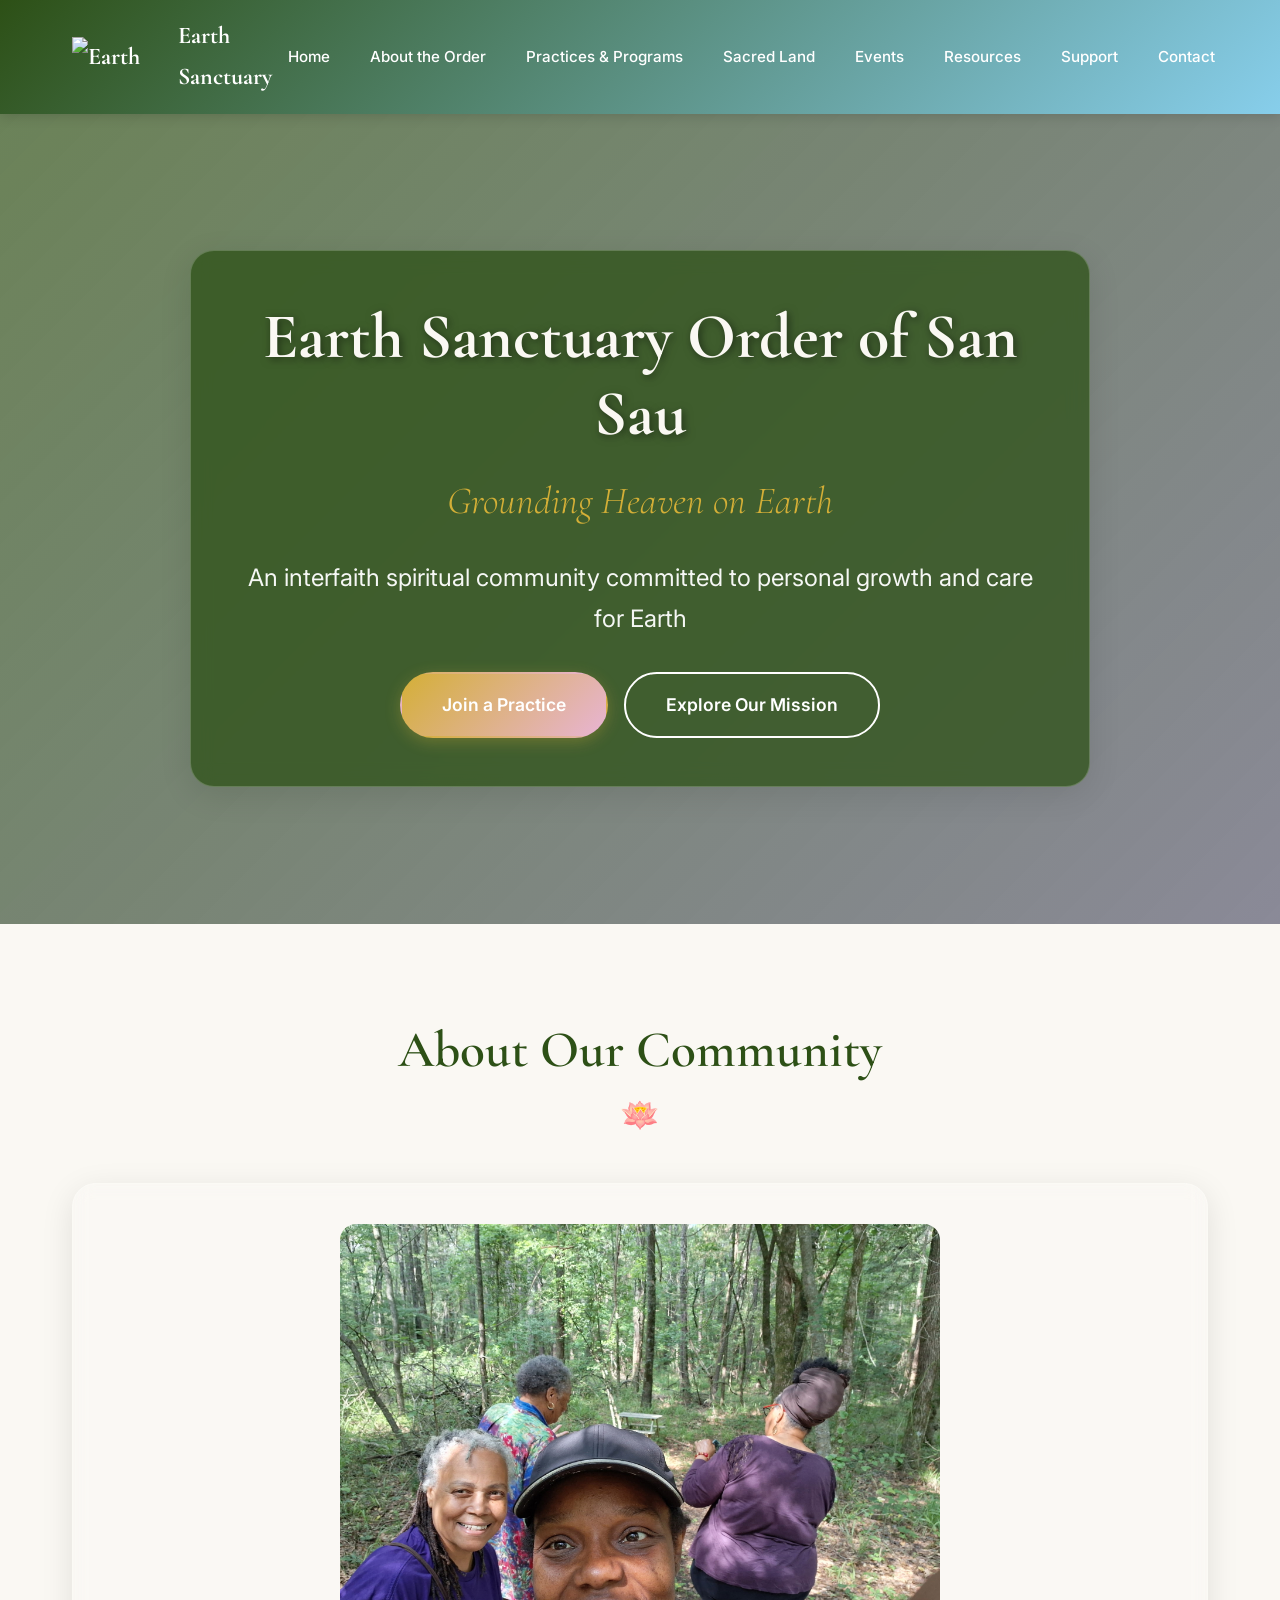
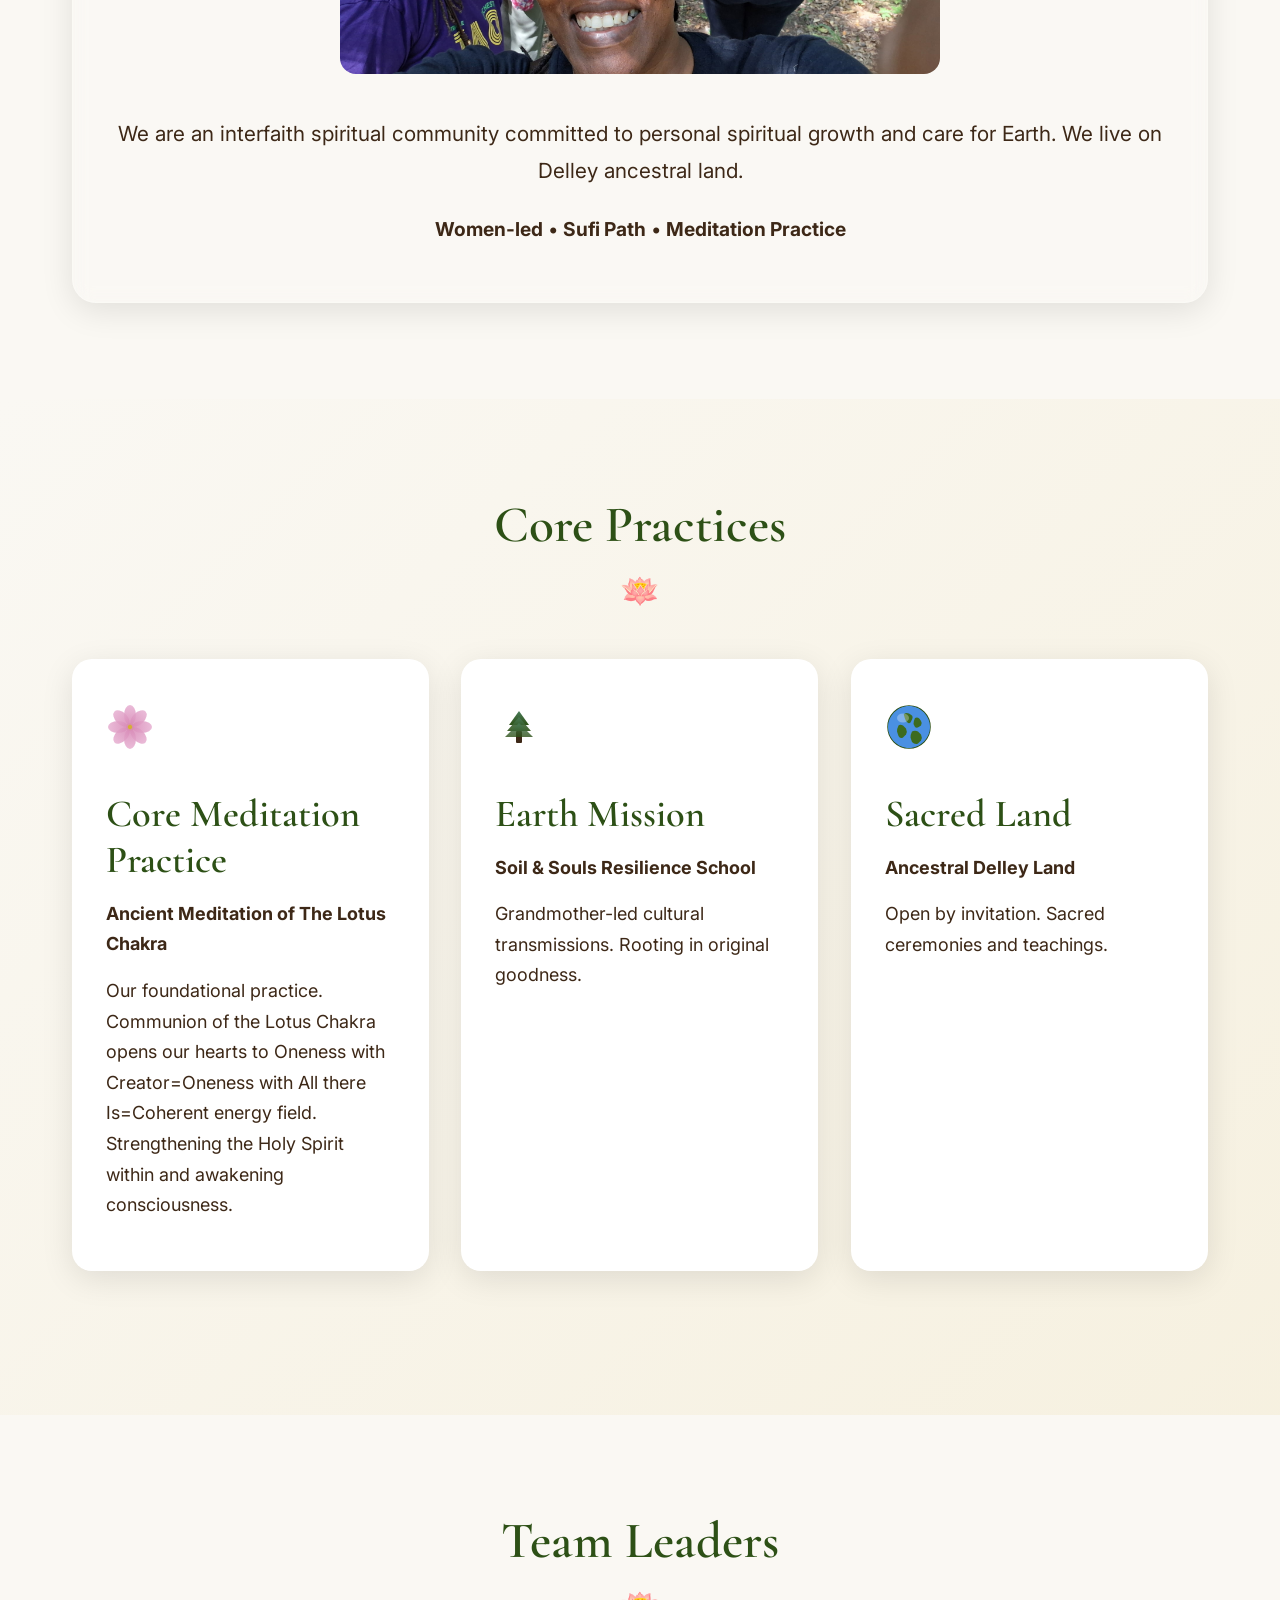
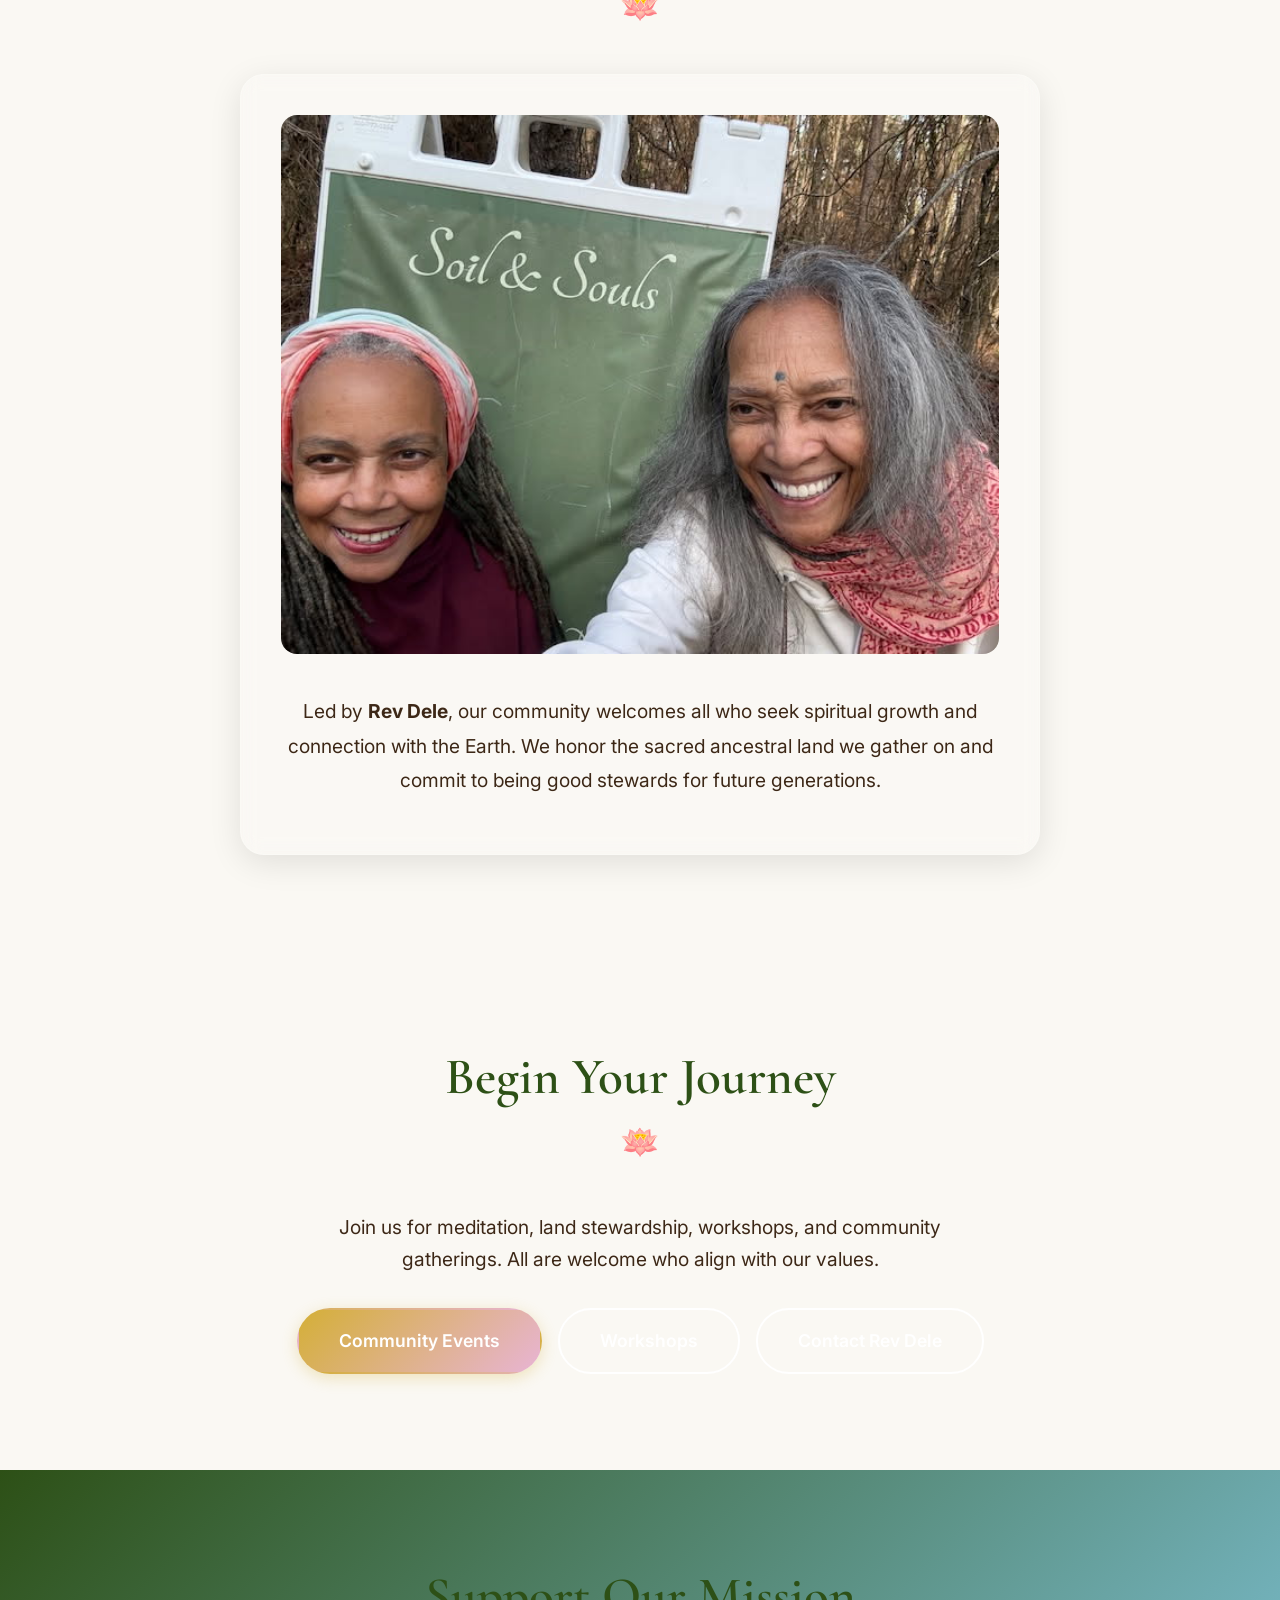
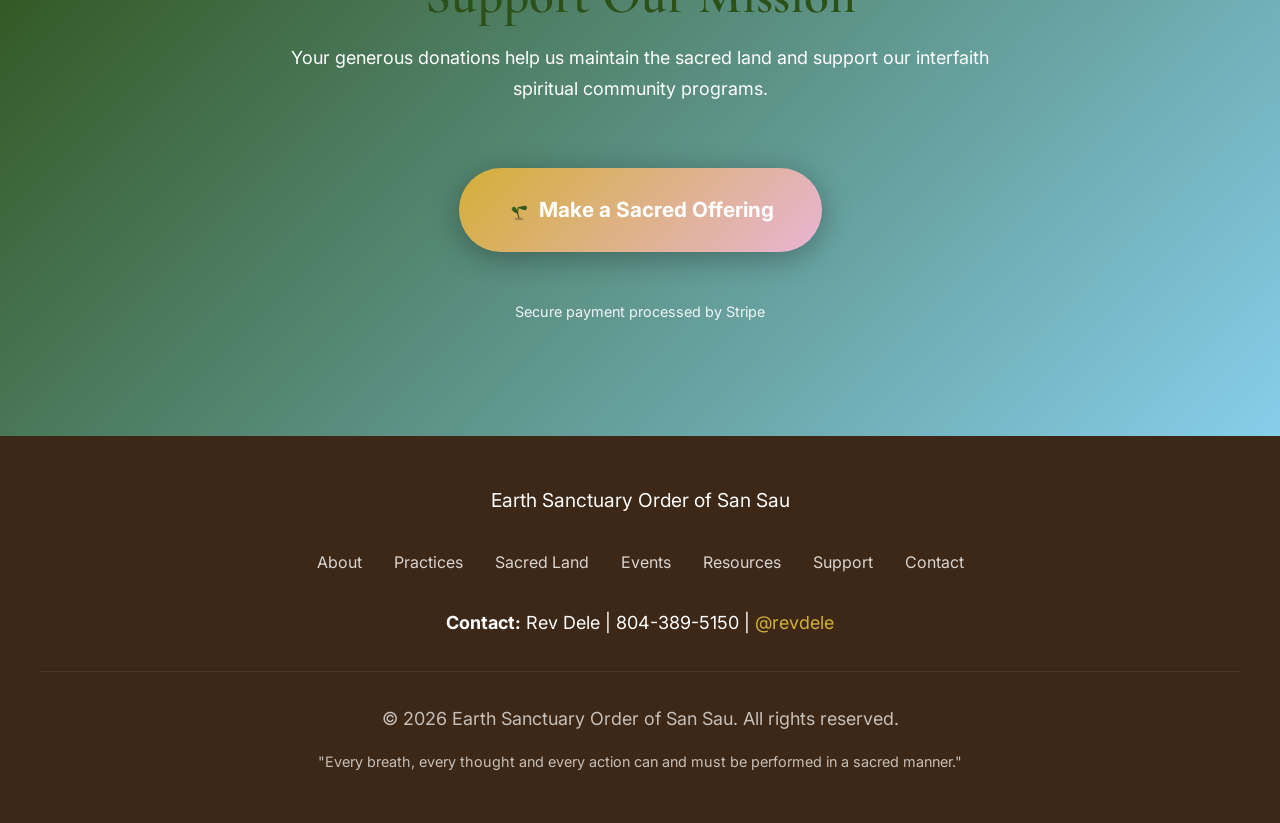
==== commit 0b07e633: "Replace Team Leaders photo with team-leaders.jpg Made-with: Cursor" ====
--- a/index.html
+++ b/index.html
@@ -93,7 +93,7 @@
             <div class="container">
                 <h2 class="section-title">Team Leaders</h2>
                 <div class="glass-card" style="text-align: center; max-width: 800px; margin: 0 auto;">
-                    <img src="images/3ofus_enhanced.png" alt="Community gathering" style="width: 100%; border-radius: 16px; margin-bottom: 2rem;">
+                    <img src="images/team-leaders.jpg" alt="Team Leaders" style="width: 100%; border-radius: 16px; margin-bottom: 2rem;">
                     <p style="font-size: 1.2rem; line-height: 1.8;">
                         Led by <strong>Rev Dele</strong>, our community welcomes all who seek spiritual growth and connection with the Earth. We honor the sacred ancestral land we gather on and commit to being good stewards for future generations.
                     </p>
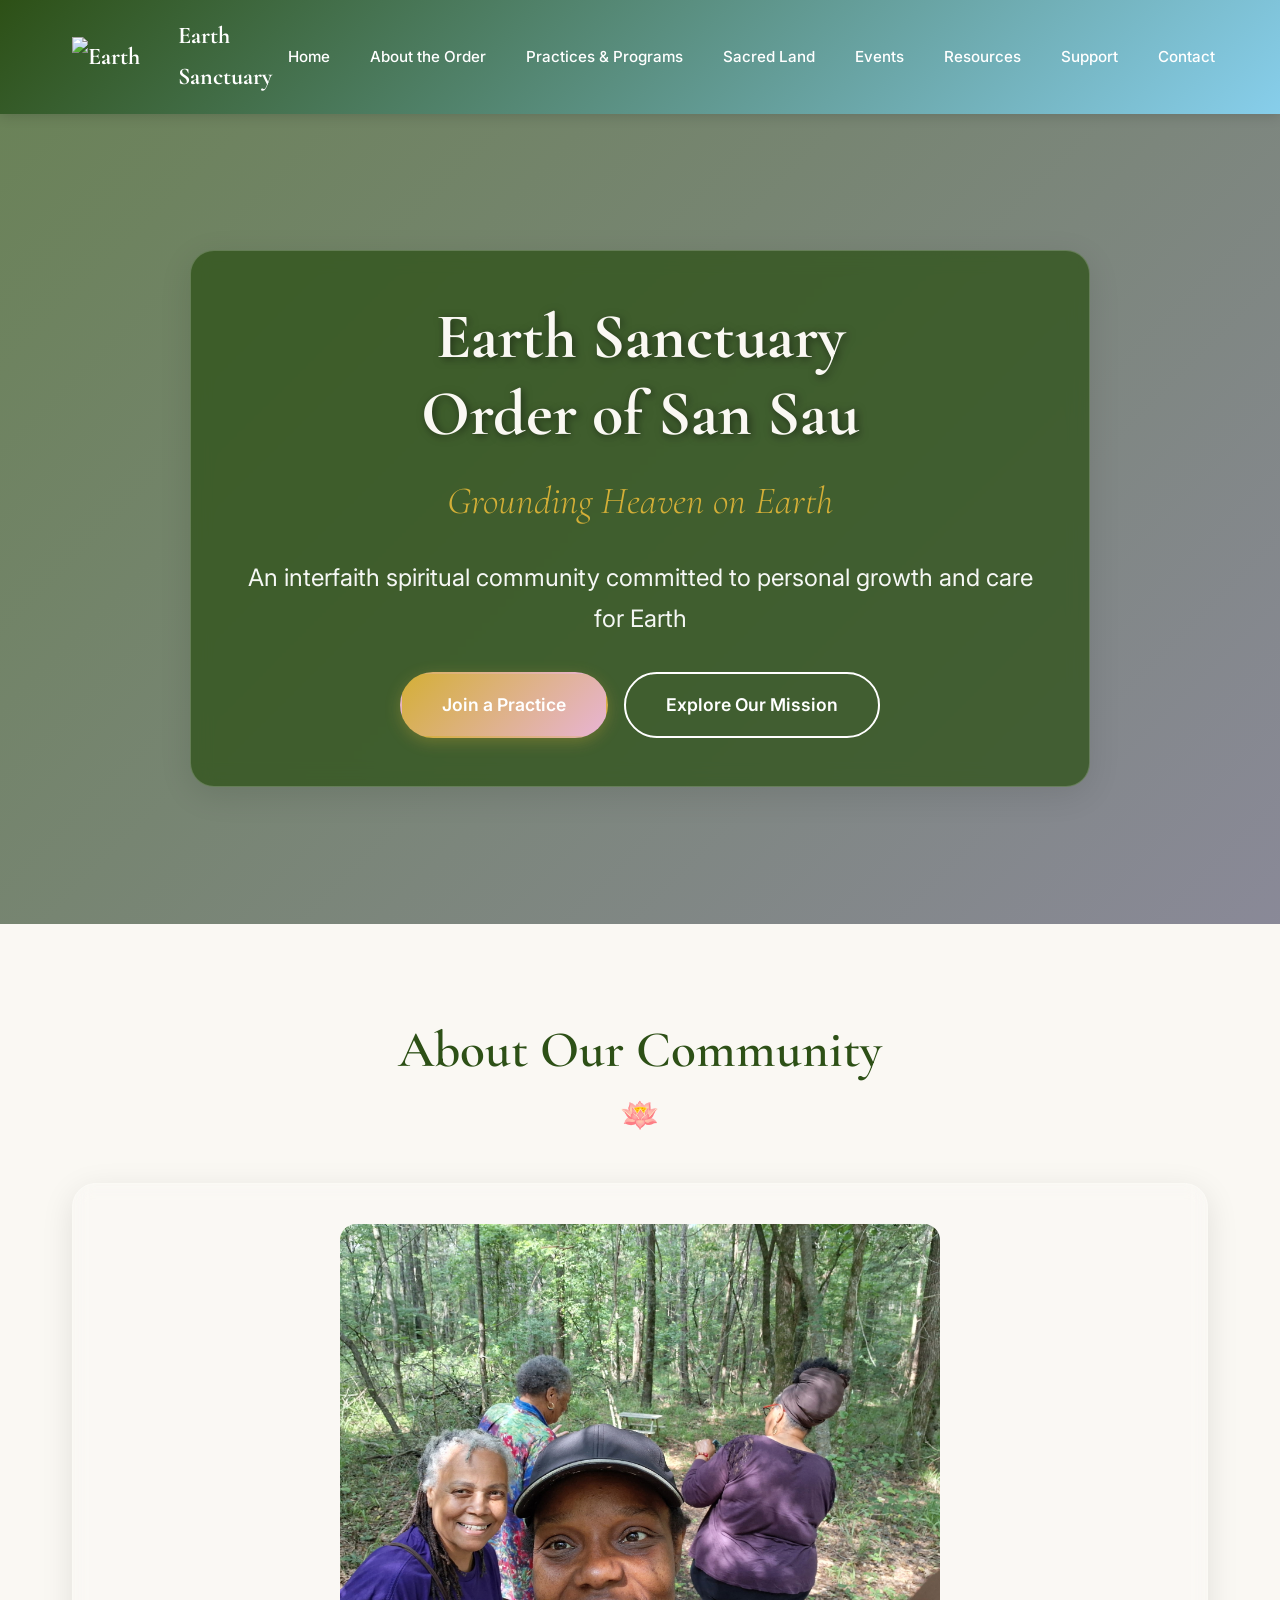
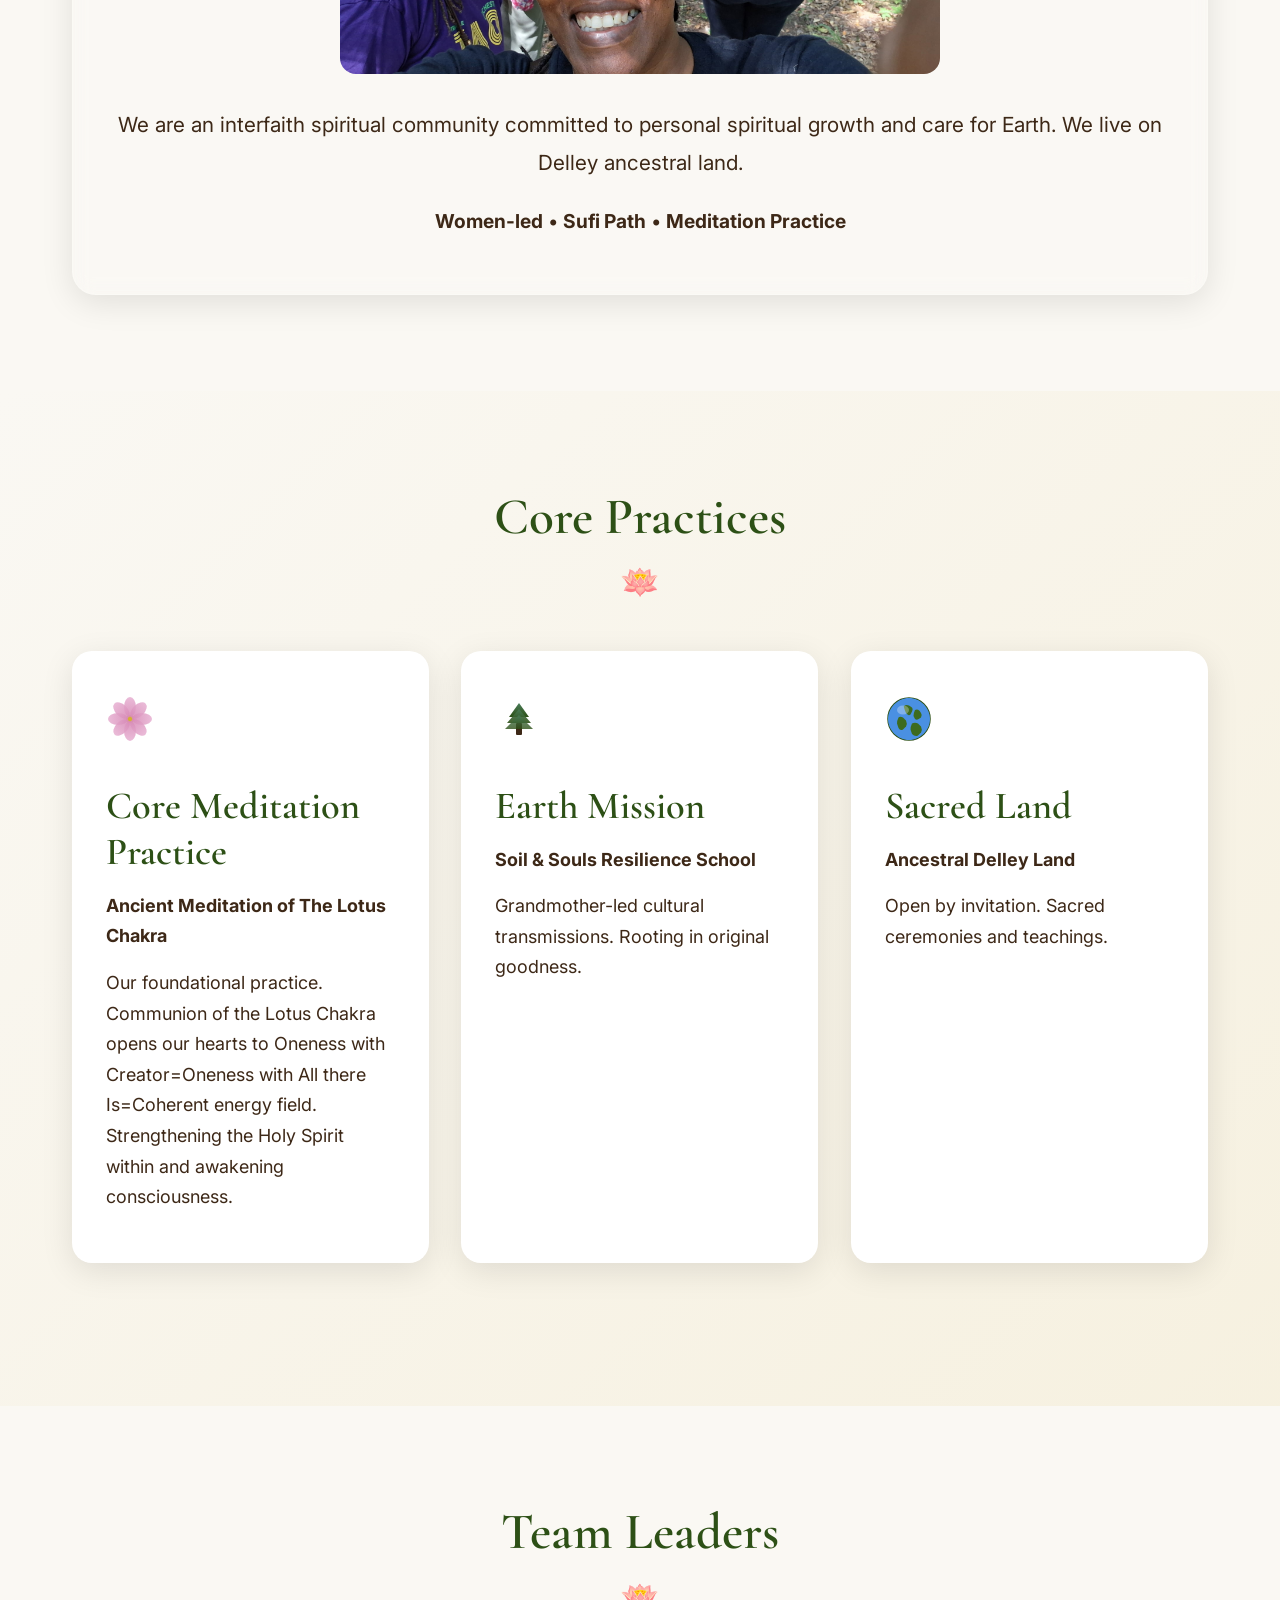
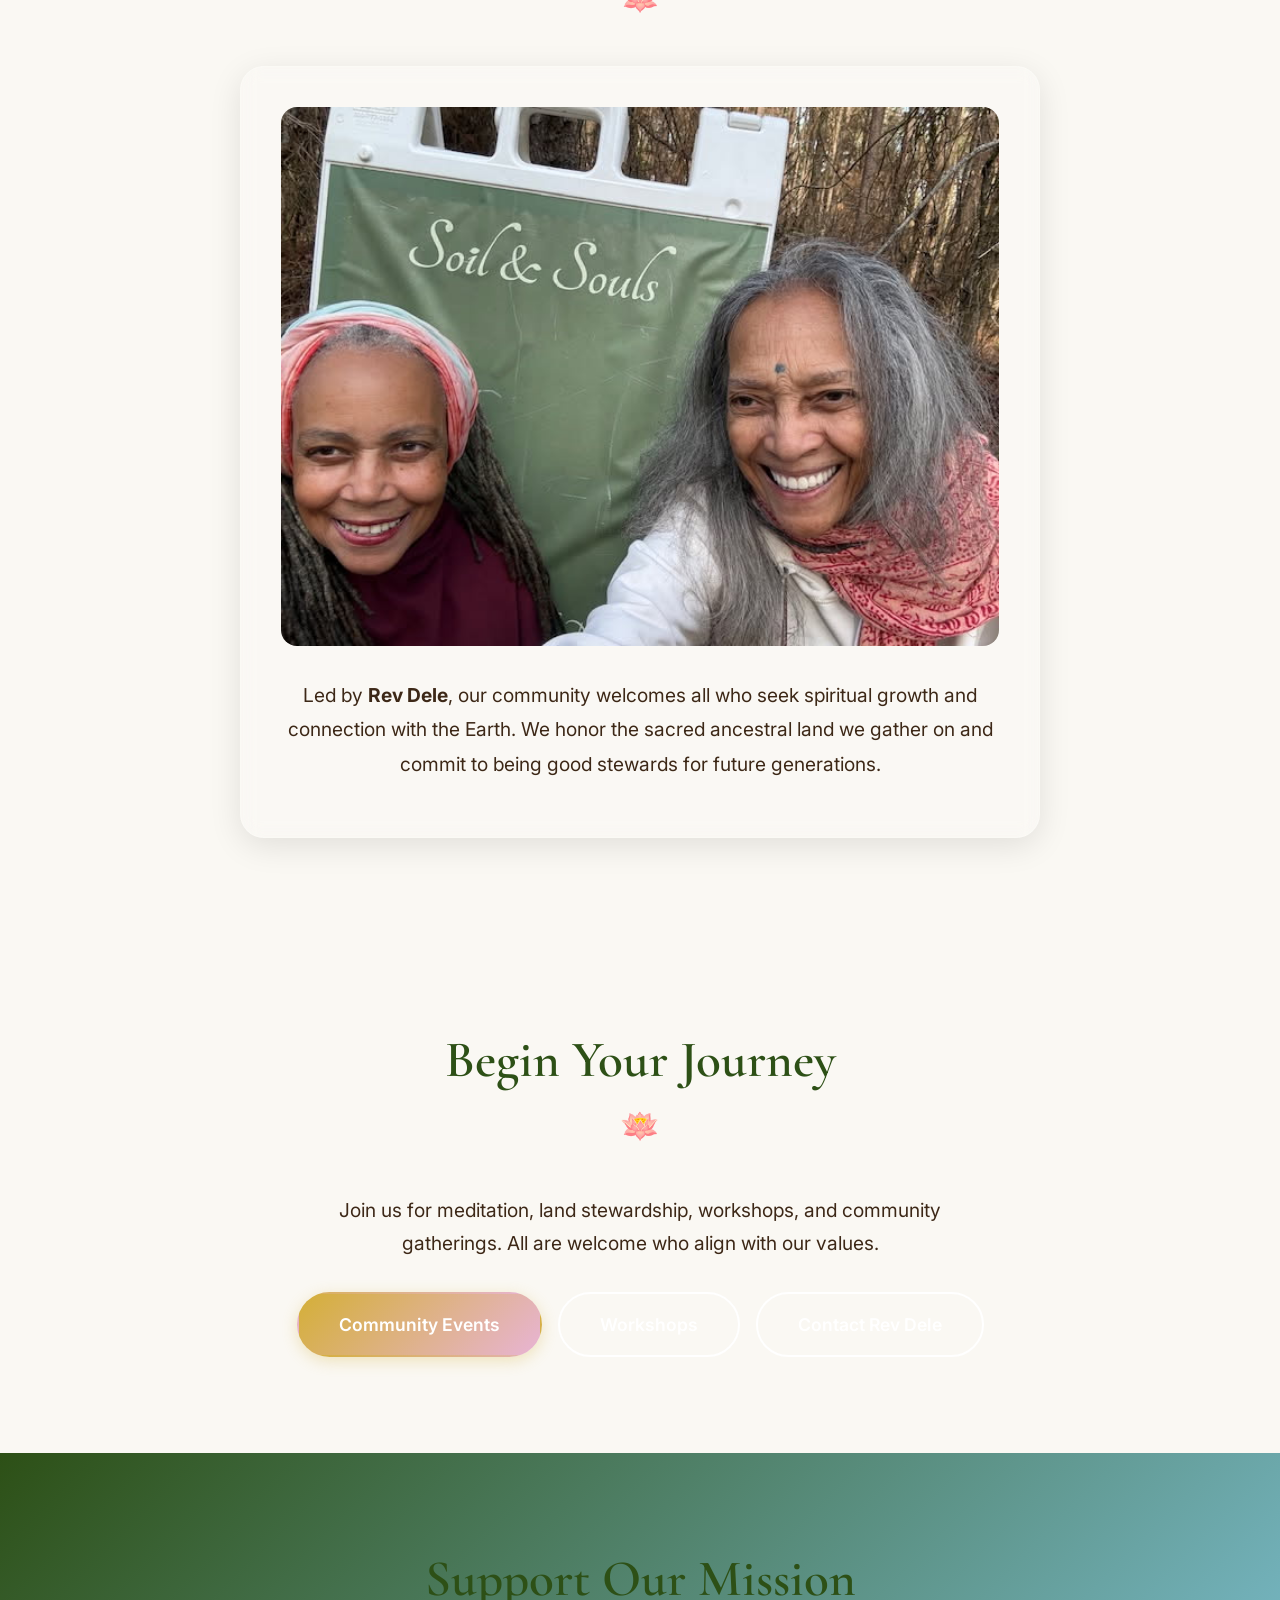
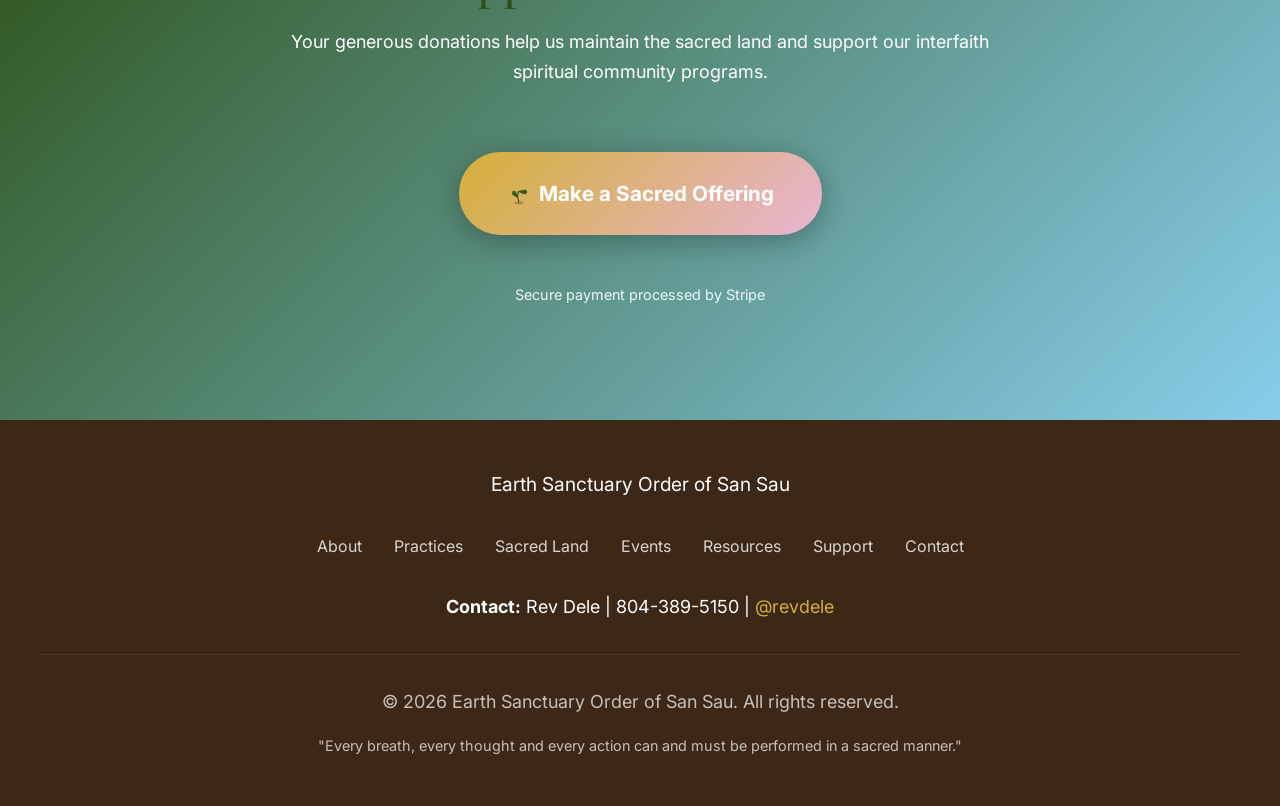
==== commit fdd042b6: "Hero title: Order of San Sau on separate line; Books by Rev Dele section with purchase links Made-wi" ====
--- a/index.html
+++ b/index.html
@@ -35,7 +35,7 @@
         <!-- Hero Section -->
         <section class="hero-section" style="background-image: url('images/land1-enhanced.png');">
             <div class="hero-content fade-in-up">
-                <h1>Earth Sanctuary Order of San Sau</h1>
+                <h1>Earth Sanctuary<br>Order of San Sau</h1>
                 <p class="hero-tagline">Grounding Heaven on Earth</p>
                 <p class="hero-subtitle">An interfaith spiritual community committed to personal growth and care for Earth</p>
                 <div class="hero-cta">
--- a/css/style.css
+++ b/css/style.css
@@ -268,9 +268,35 @@
   color: var(--forest-green);
 }
 
+.btn-outline {
+  background: transparent;
+  color: var(--forest-green);
+  border: 2px solid var(--forest-green);
+}
+
+.btn-outline:hover {
+  background: var(--forest-green);
+  color: white;
+  transform: translateY(-3px);
+  box-shadow: 0 6px 25px rgba(45, 80, 22, 0.3);
+}
+
+.book-buttons {
+  display: flex;
+  flex-wrap: wrap;
+  gap: 1rem;
+  margin-top: 1rem;
+}
+
+.book-buttons .btn {
+  flex: 1 1 auto;
+  min-width: 200px;
+}
+
 /* Sections */
 .site-section {
   padding: var(--section-padding);
+  overflow-x: hidden;
 }
 
 .section-title {
@@ -493,10 +519,47 @@
   opacity: 0.7;
 }
 
+/* Section images - prevent overflow and center */
+.glass-card img {
+  max-width: 100%;
+  height: auto;
+  display: block;
+  margin-left: auto;
+  margin-right: auto;
+  object-fit: contain;
+}
+
+
 /* Responsive Design */
 @media (max-width: 768px) {
   :root {
-    --section-padding: 4rem 1.5rem;
+    --section-padding: 4rem 1rem;
+  }
+  
+  .container {
+    padding: 0 1rem;
+    overflow-x: hidden;
+  }
+  
+  .glass-card {
+    padding: 1.5rem;
+    overflow: visible;
+  }
+  
+  .glass-card img {
+    max-width: 100%;
+    width: 100%;
+    height: auto !important;
+    display: block;
+    margin-left: auto;
+    margin-right: auto;
+    object-fit: contain;
+  }
+  
+  /* Fix grid overflow on narrow screens */
+  .glass-card [style*="grid-template-columns"] {
+    grid-template-columns: 1fr !important;
+    min-width: 0;
   }
   
   .mobile-menu-toggle {
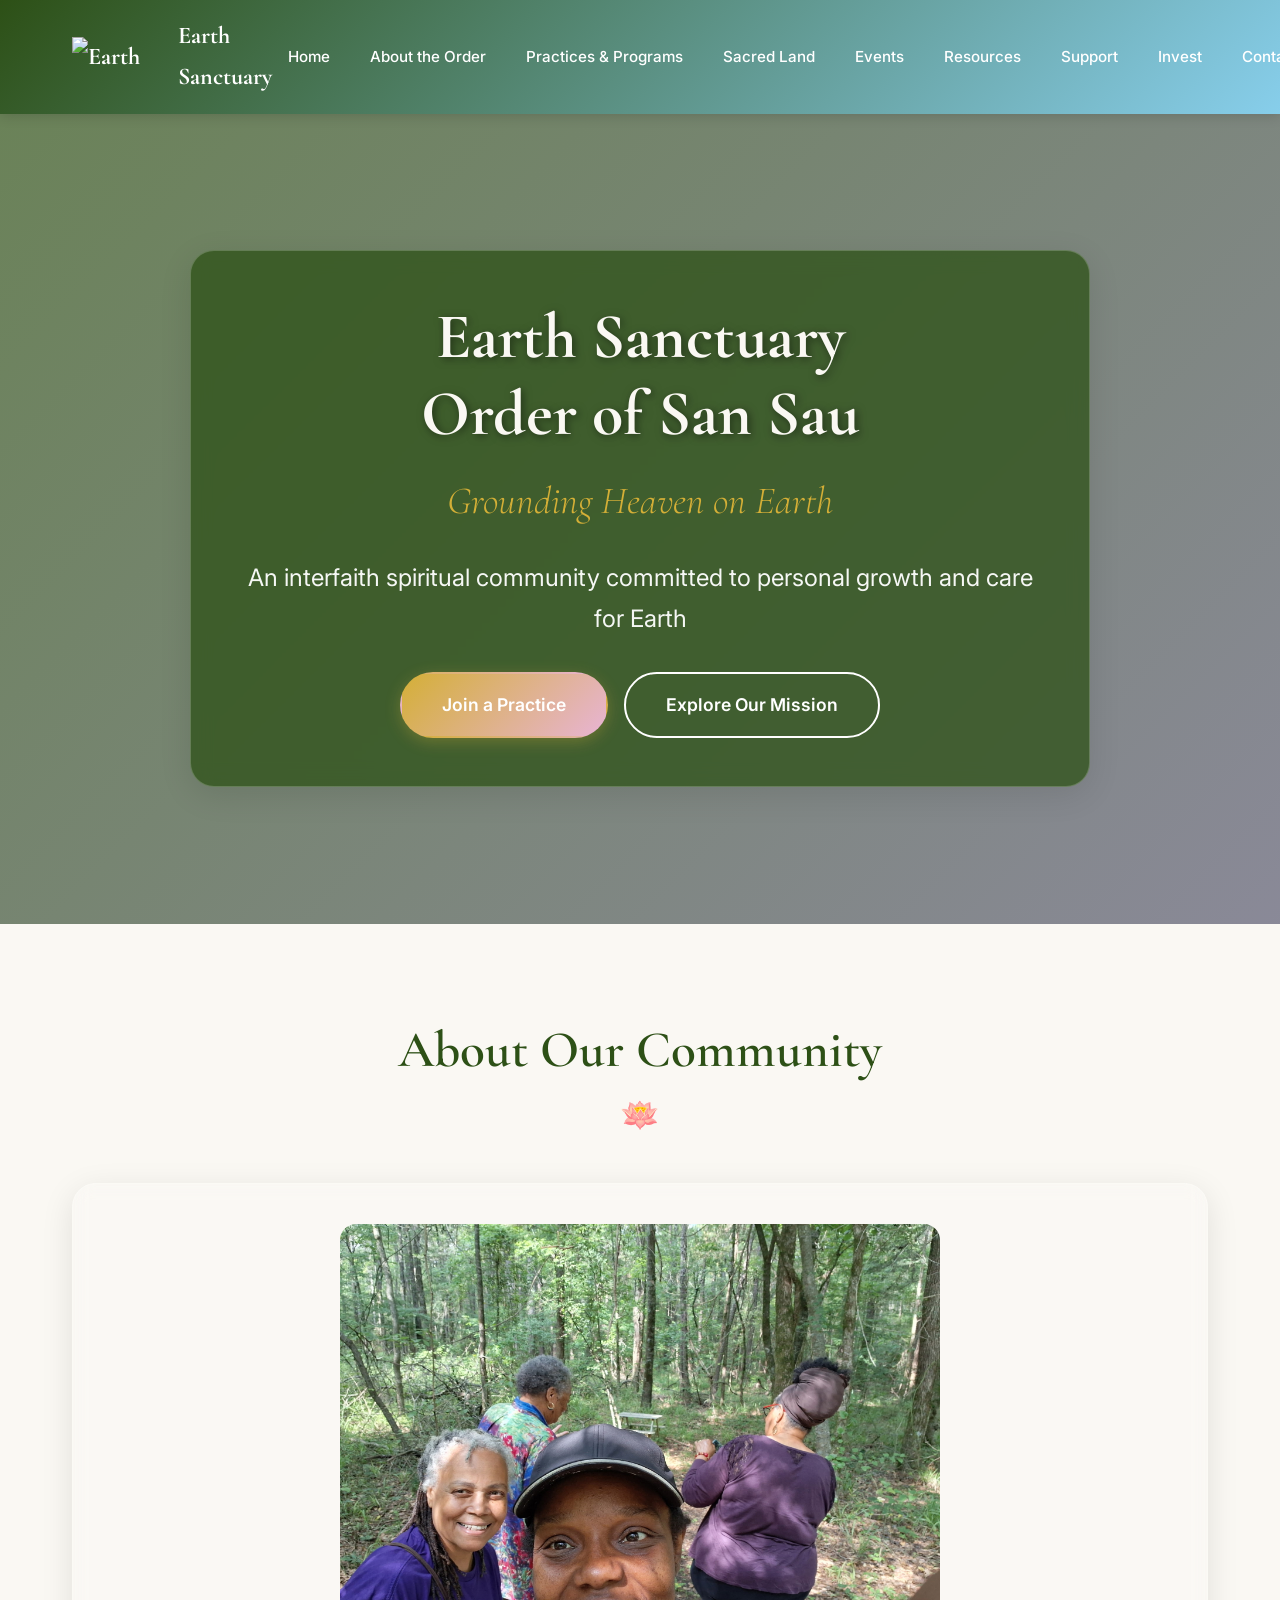
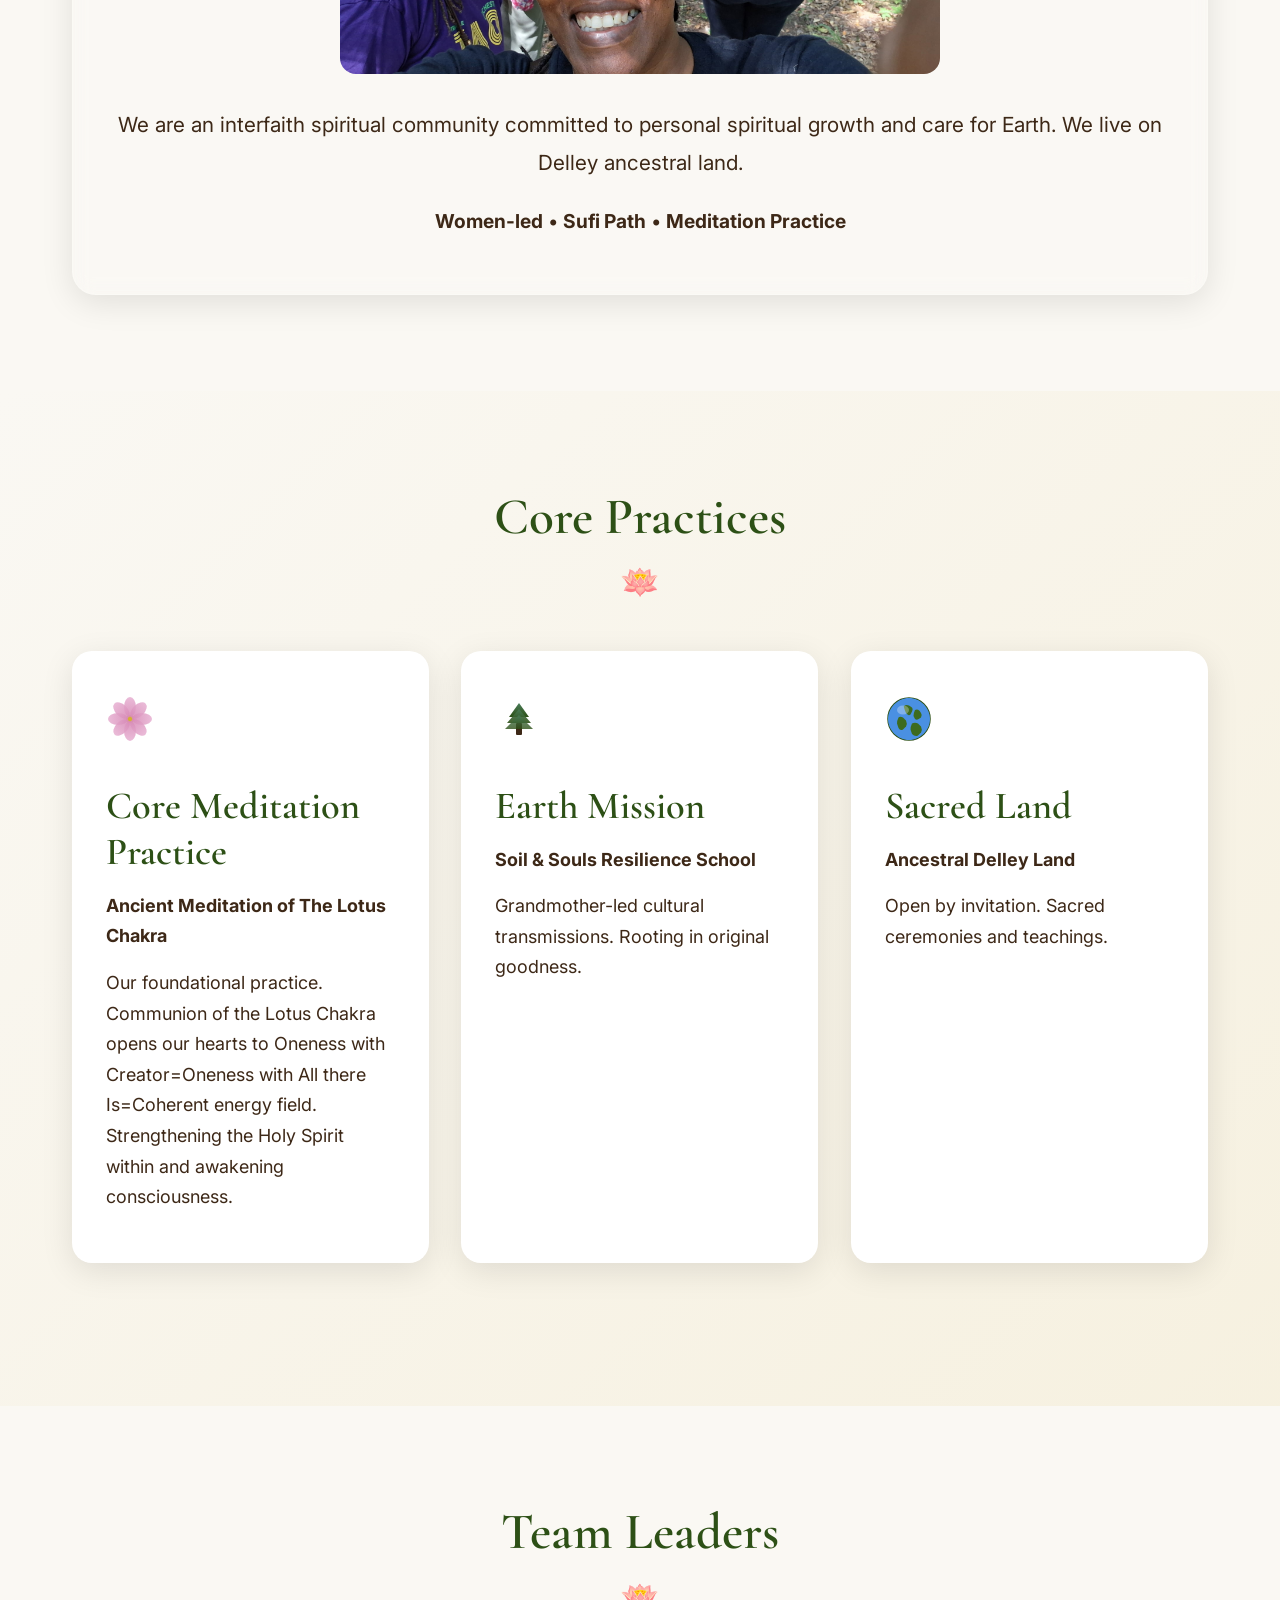
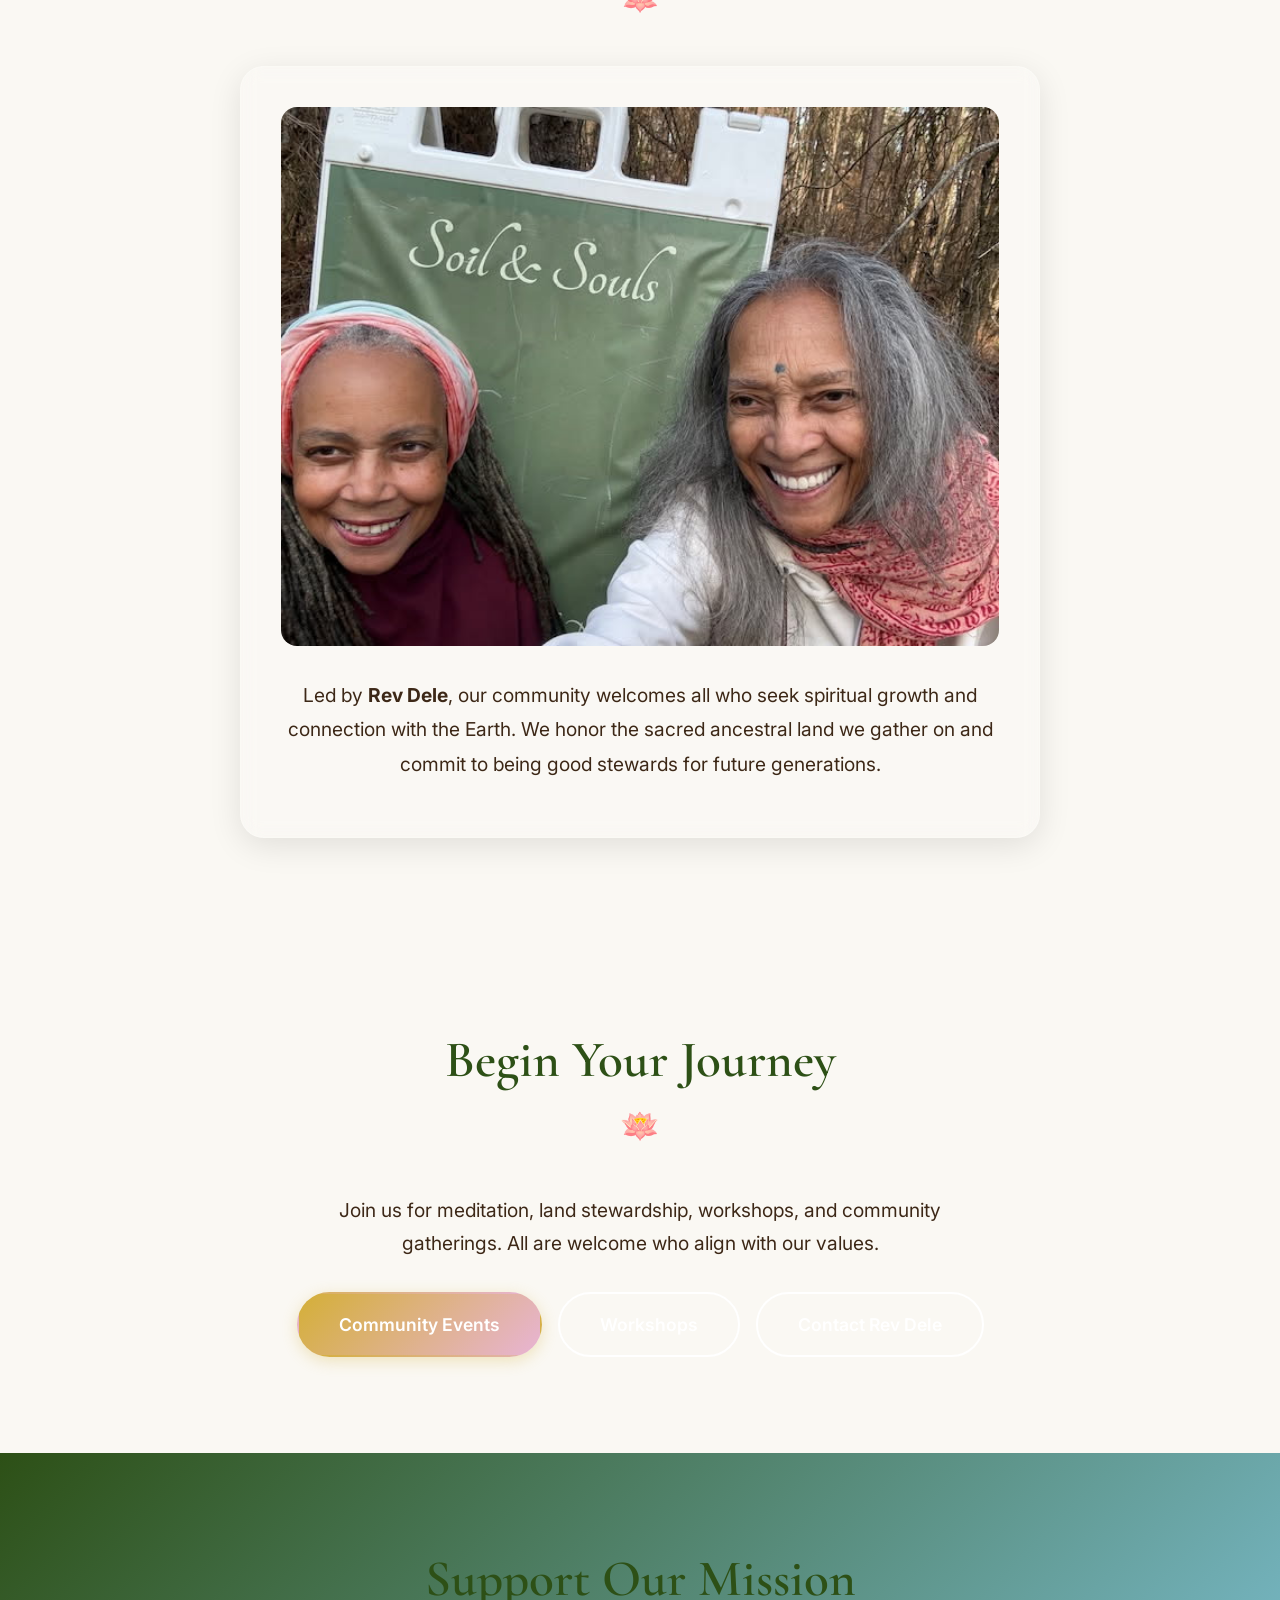
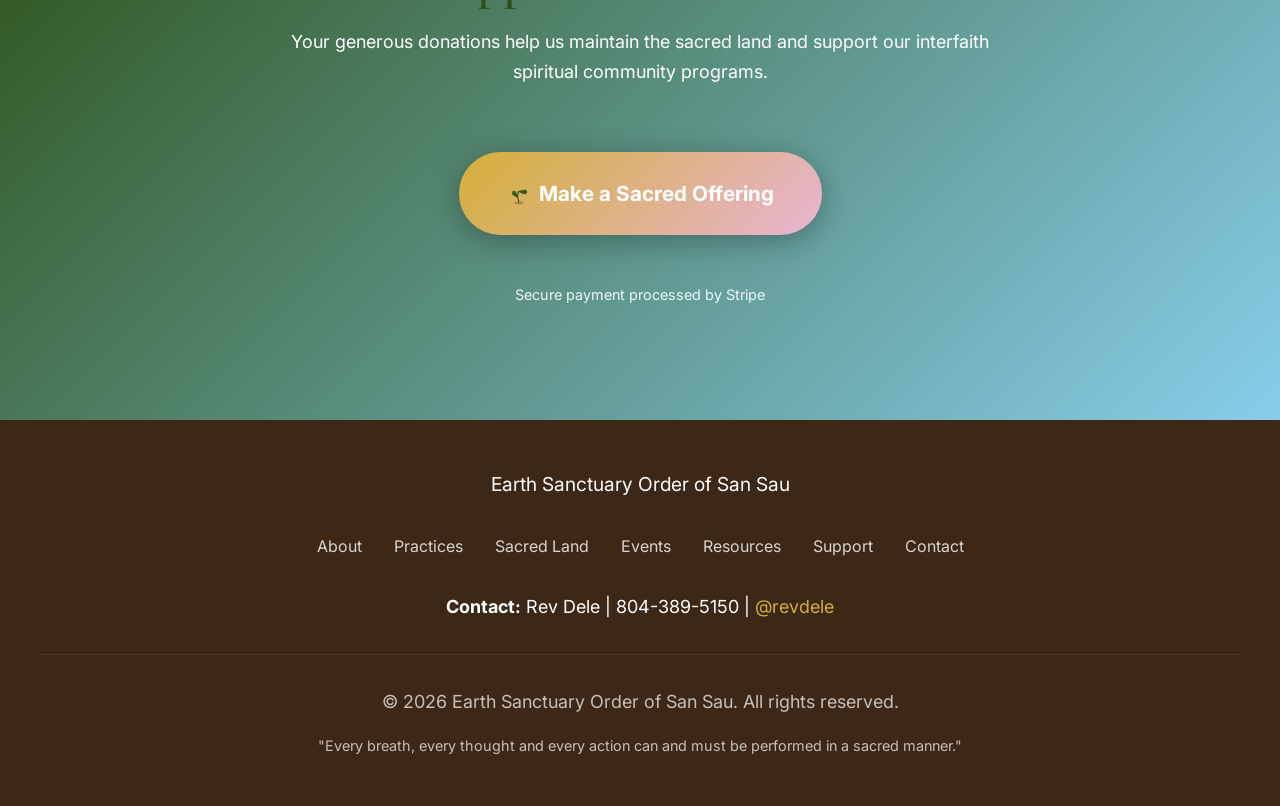
==== commit ac4f3c71: "Add invest.html sponsor/investor page + Invest nav link across all pages" ====
--- a/index.html
+++ b/index.html
@@ -25,6 +25,7 @@
                     <li><a href="events.html">Events</a></li>
                     <li><a href="resources.html">Resources</a></li>
                     <li><a href="support.html">Support</a></li>
+                    <li><a href="invest.html">Invest</a></li>
                     <li><a href="contact.html">Contact</a></li>
                 </ul>
             </nav>
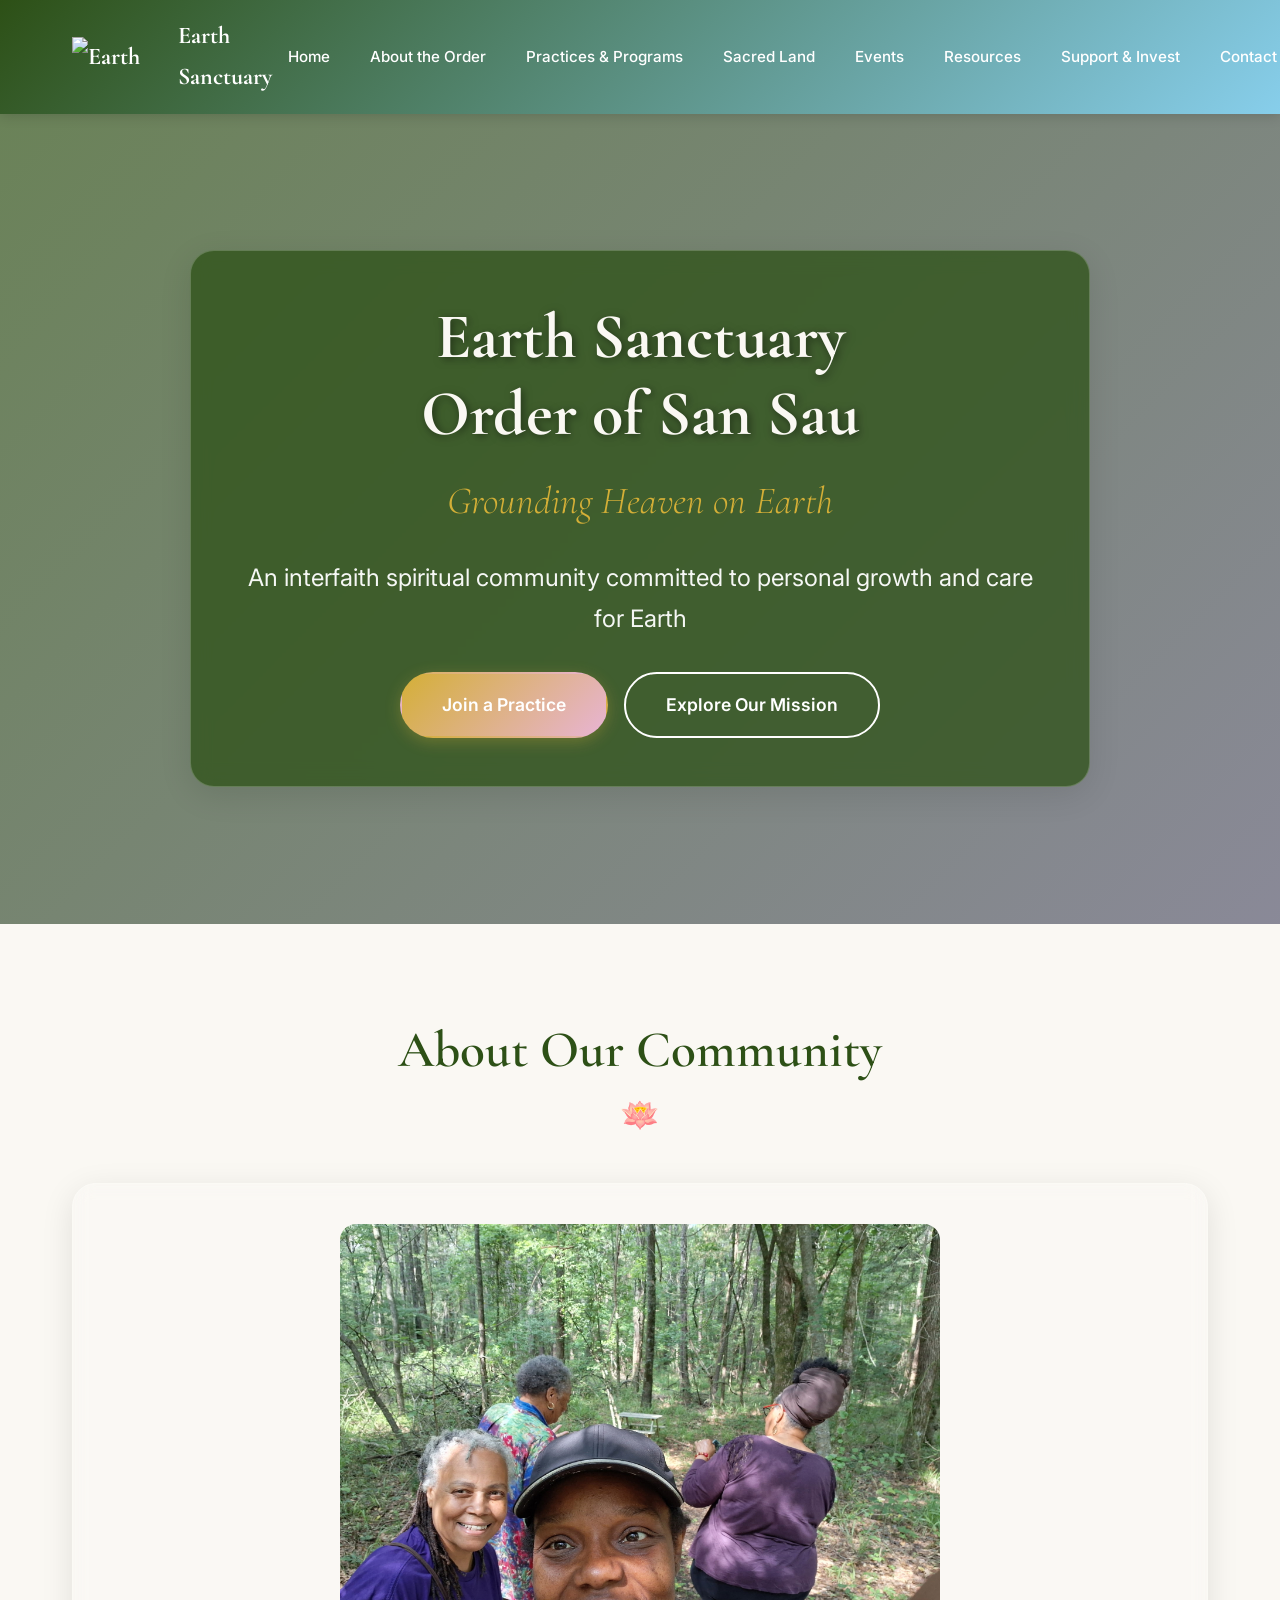
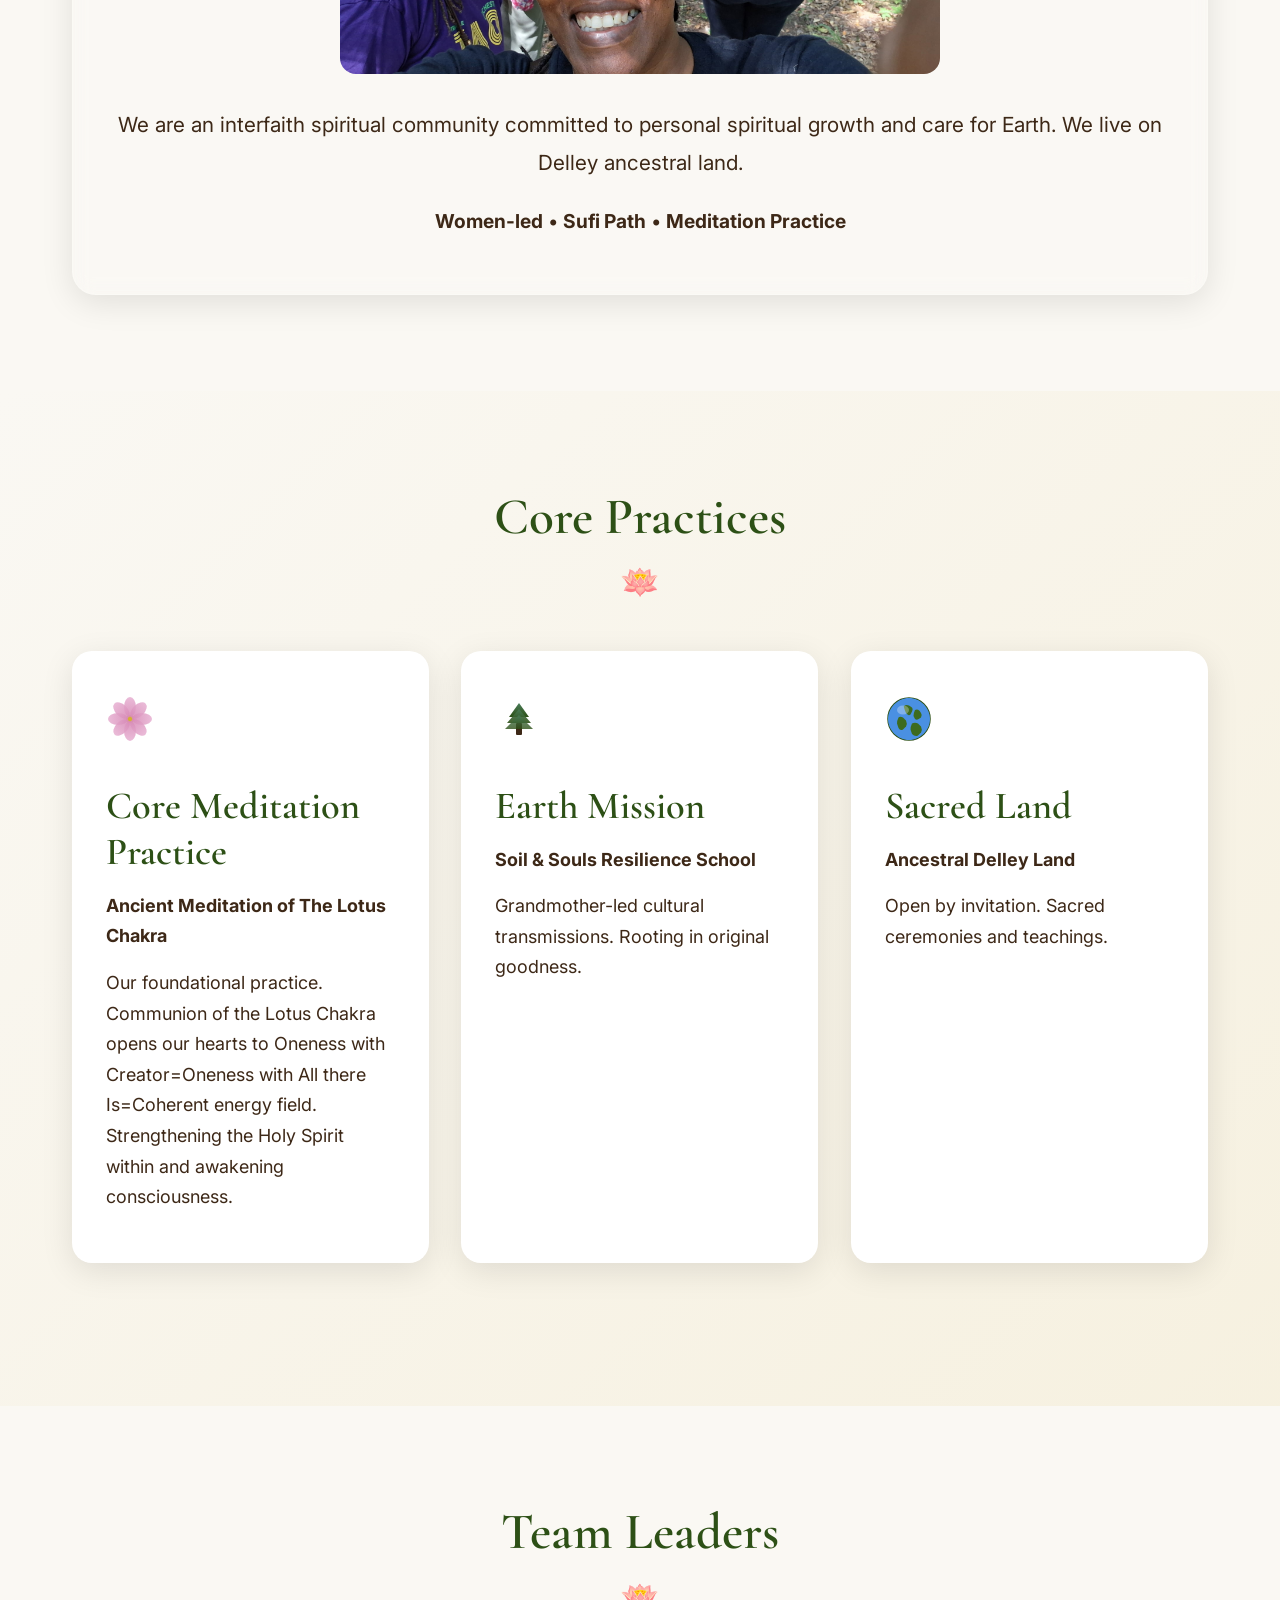
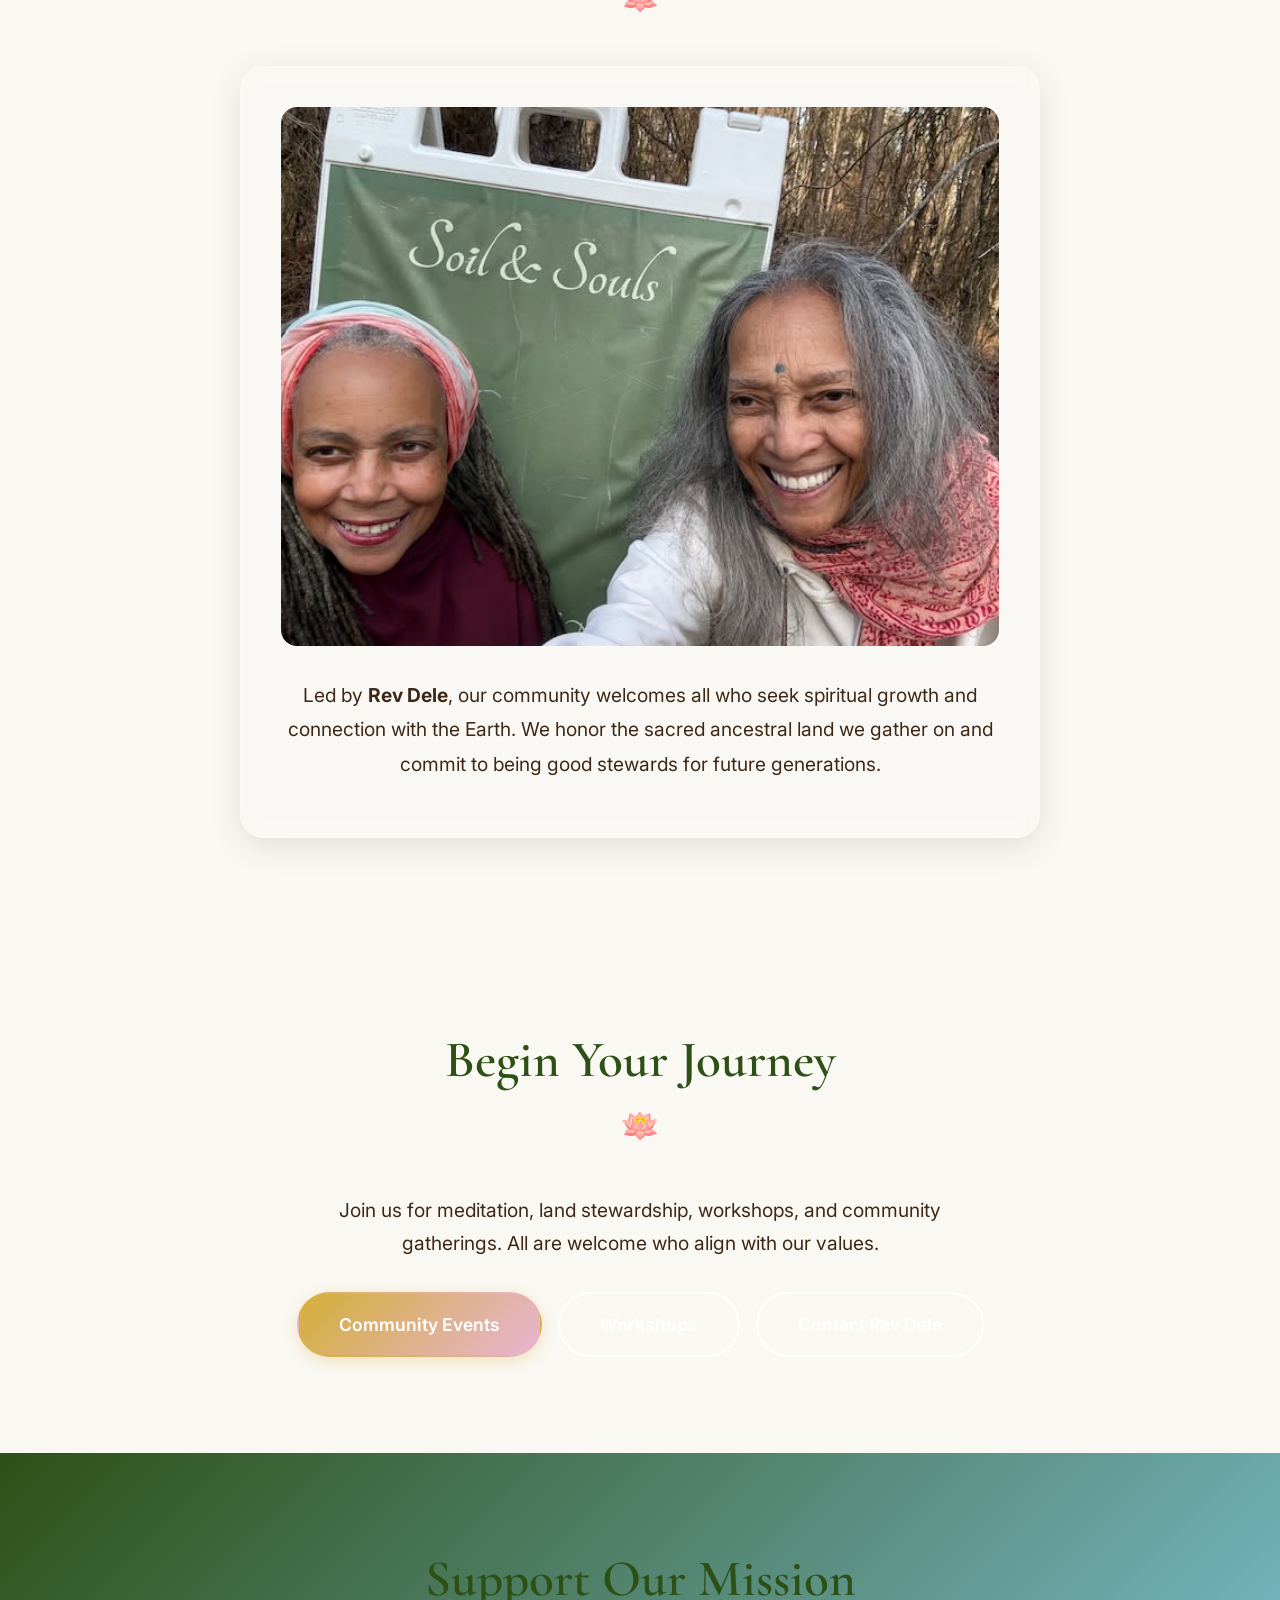
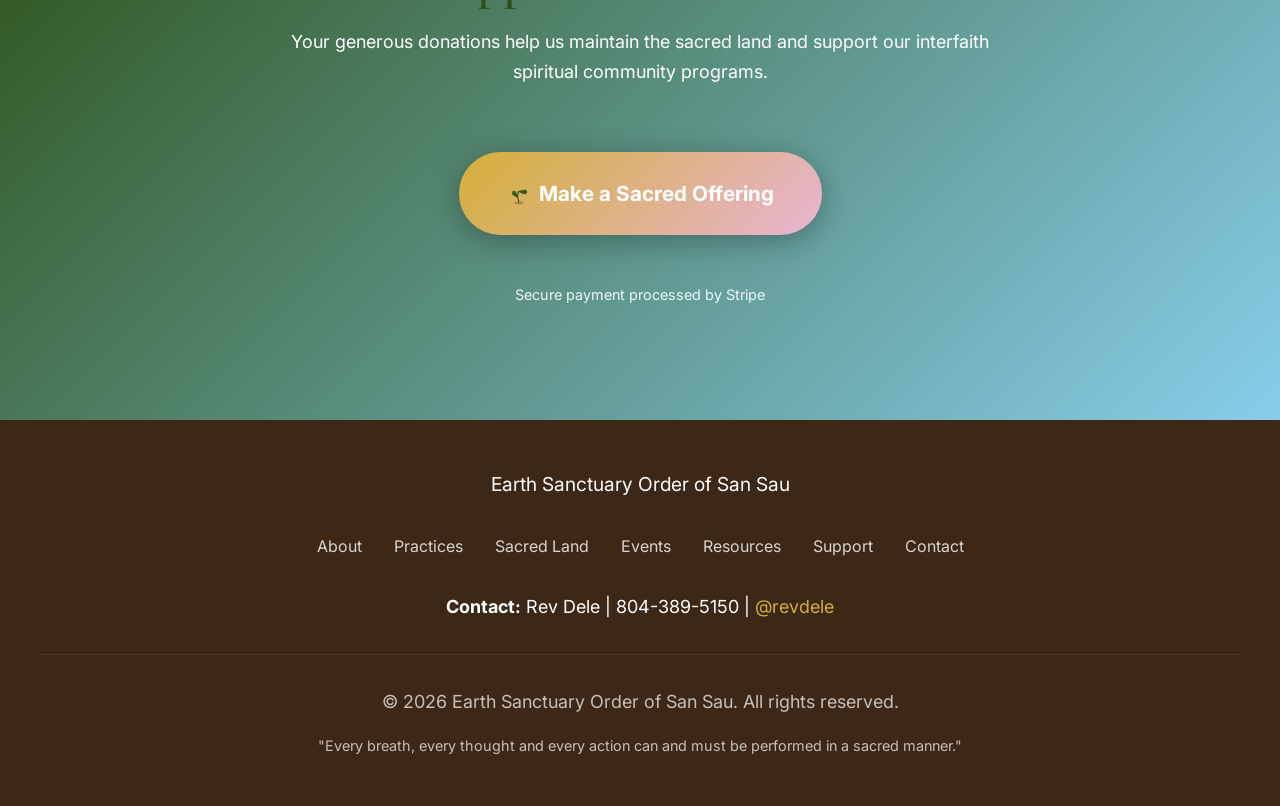
==== commit 279fcc13: "Merge invest and support pages into unified Support & Invest page" ====
--- a/index.html
+++ b/index.html
@@ -24,8 +24,7 @@
                     <li><a href="sacred-land.html">Sacred Land</a></li>
                     <li><a href="events.html">Events</a></li>
                     <li><a href="resources.html">Resources</a></li>
-                    <li><a href="support.html">Support</a></li>
-                    <li><a href="invest.html">Invest</a></li>
+                    <li><a href="support.html">Support &amp; Invest</a></li>
                     <li><a href="contact.html">Contact</a></li>
                 </ul>
             </nav>
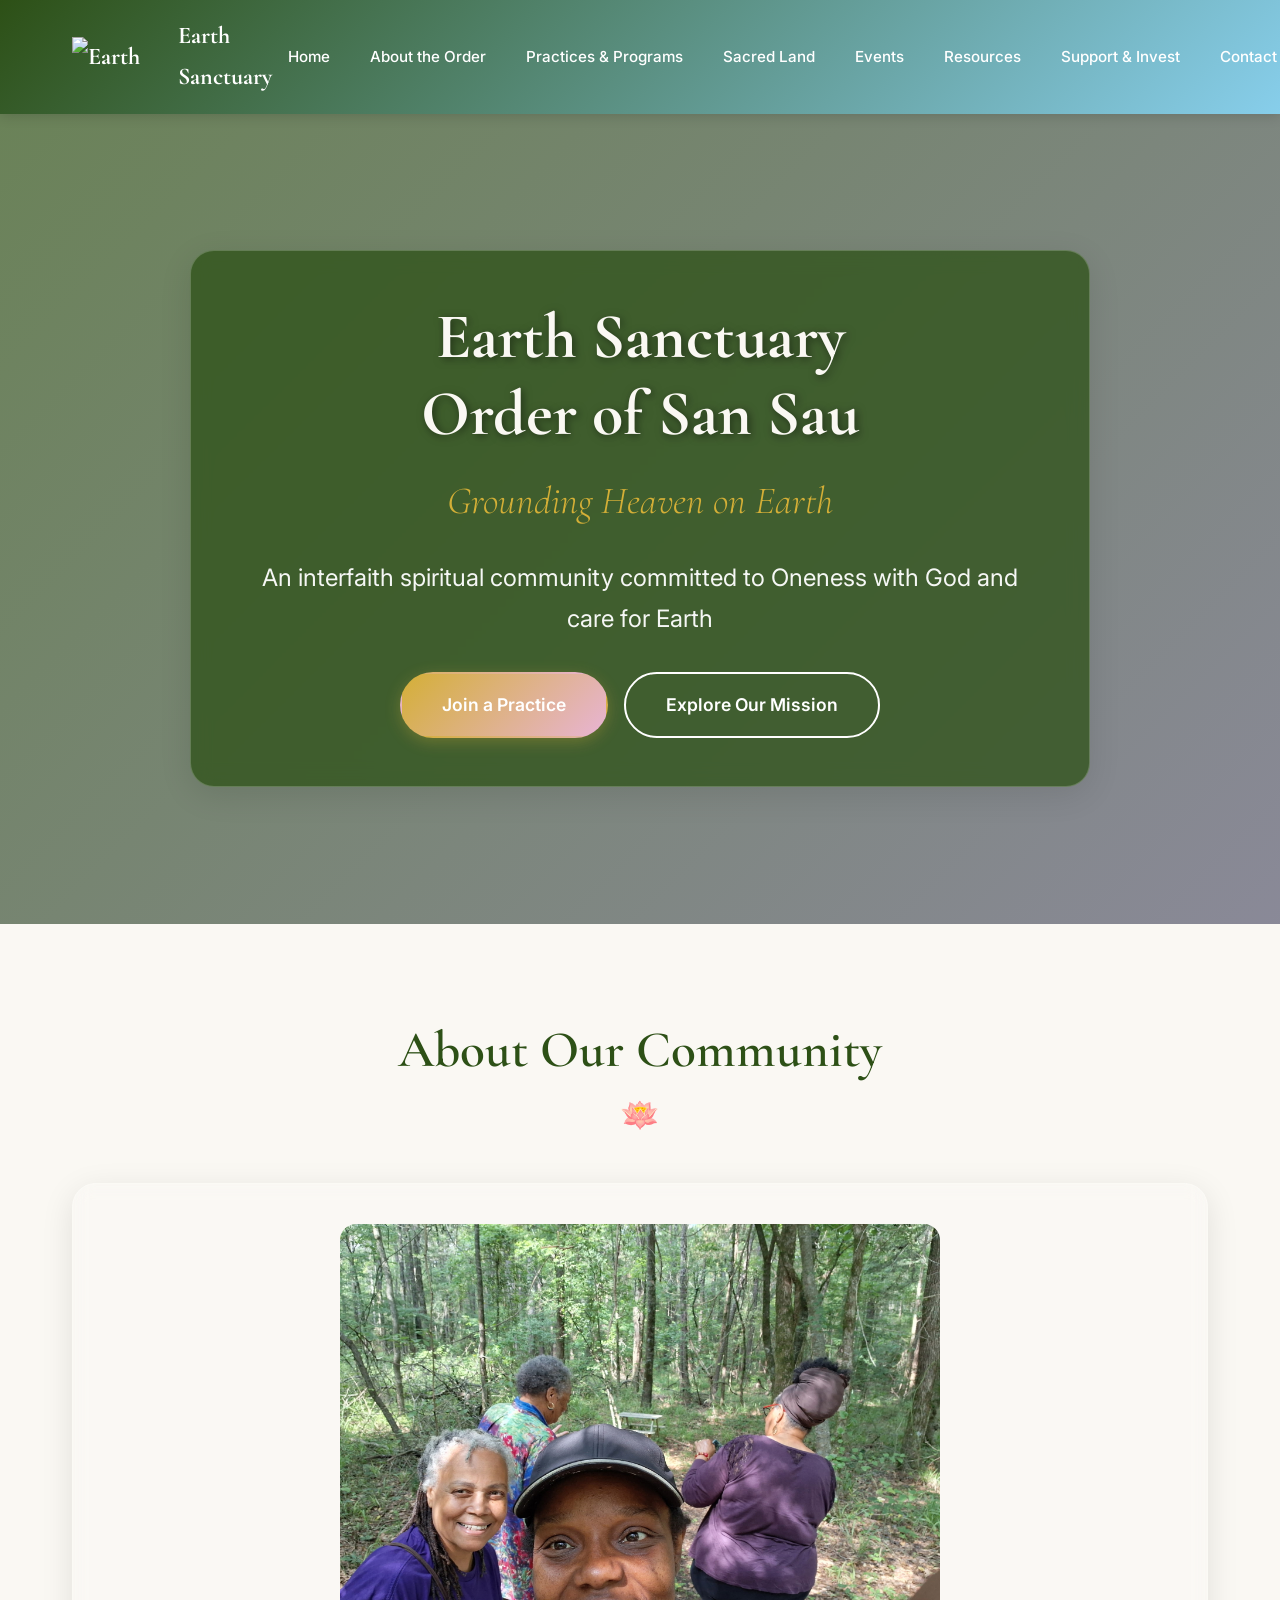
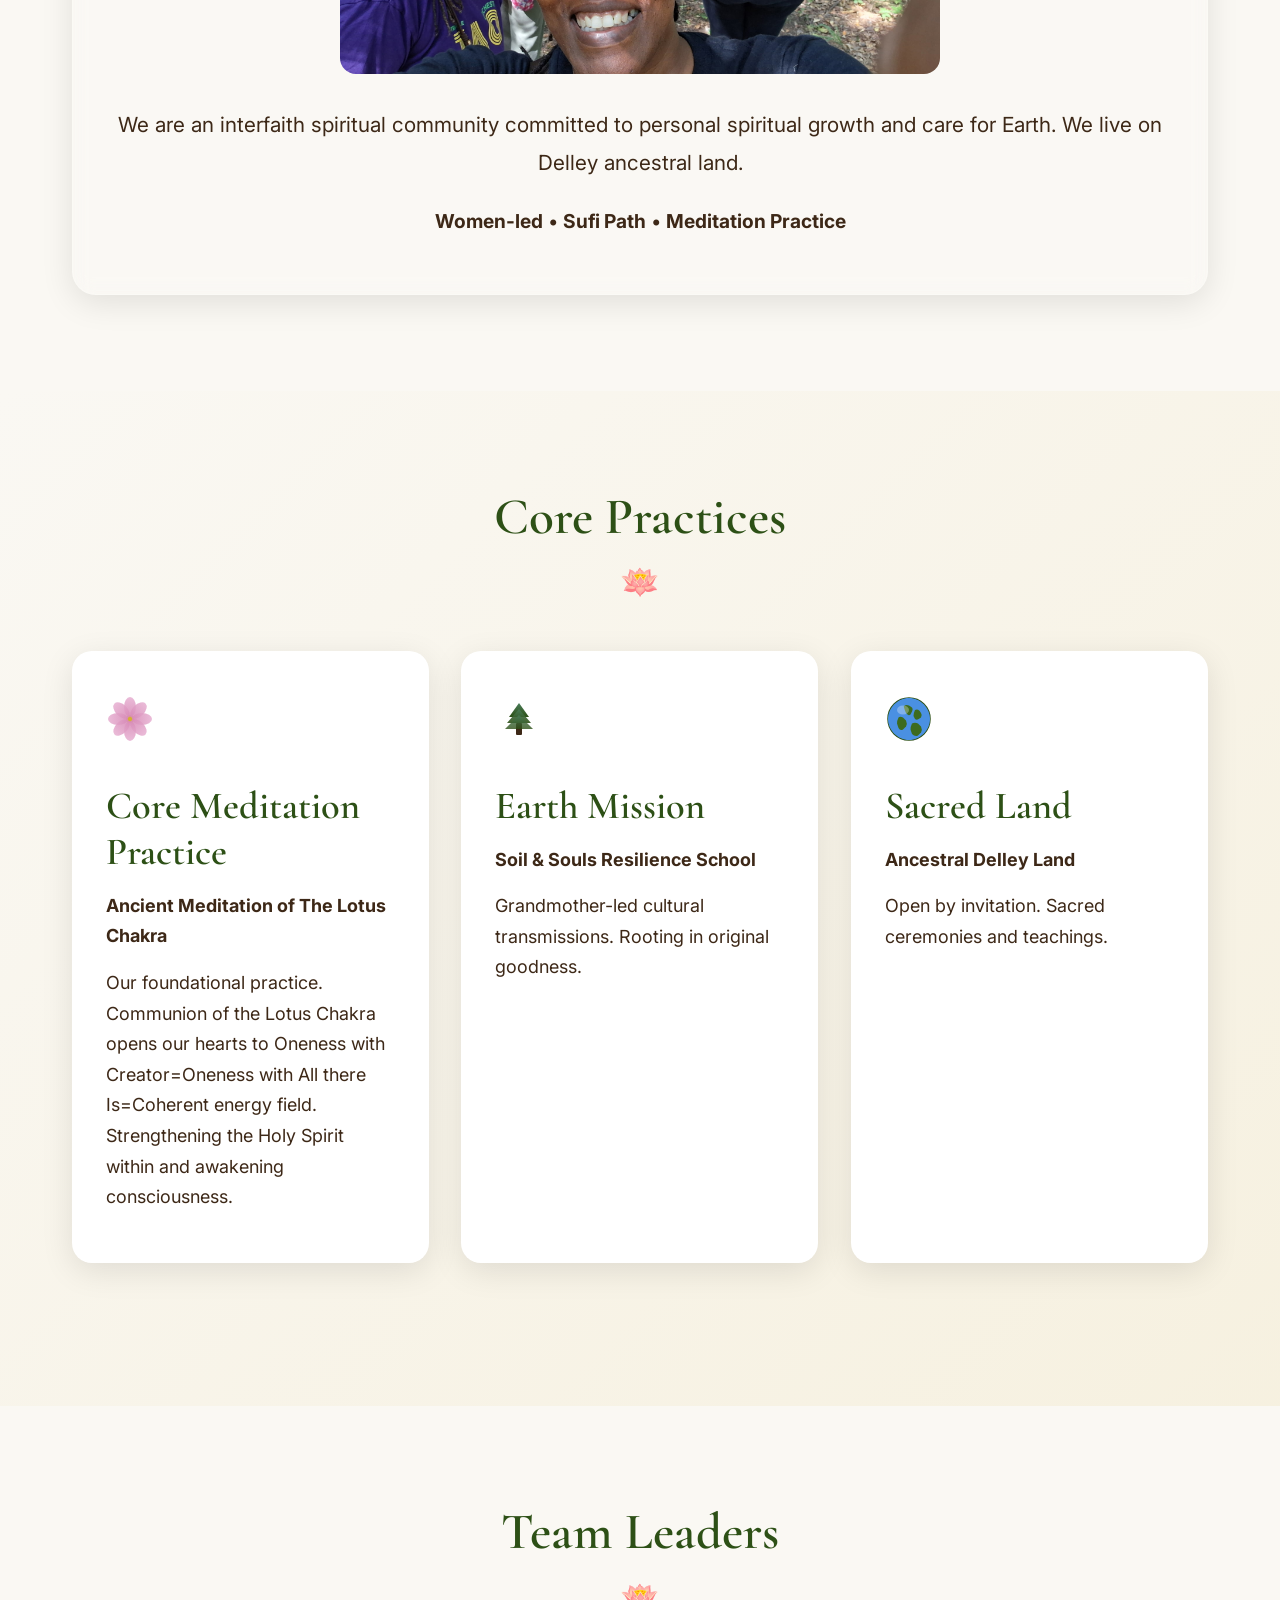
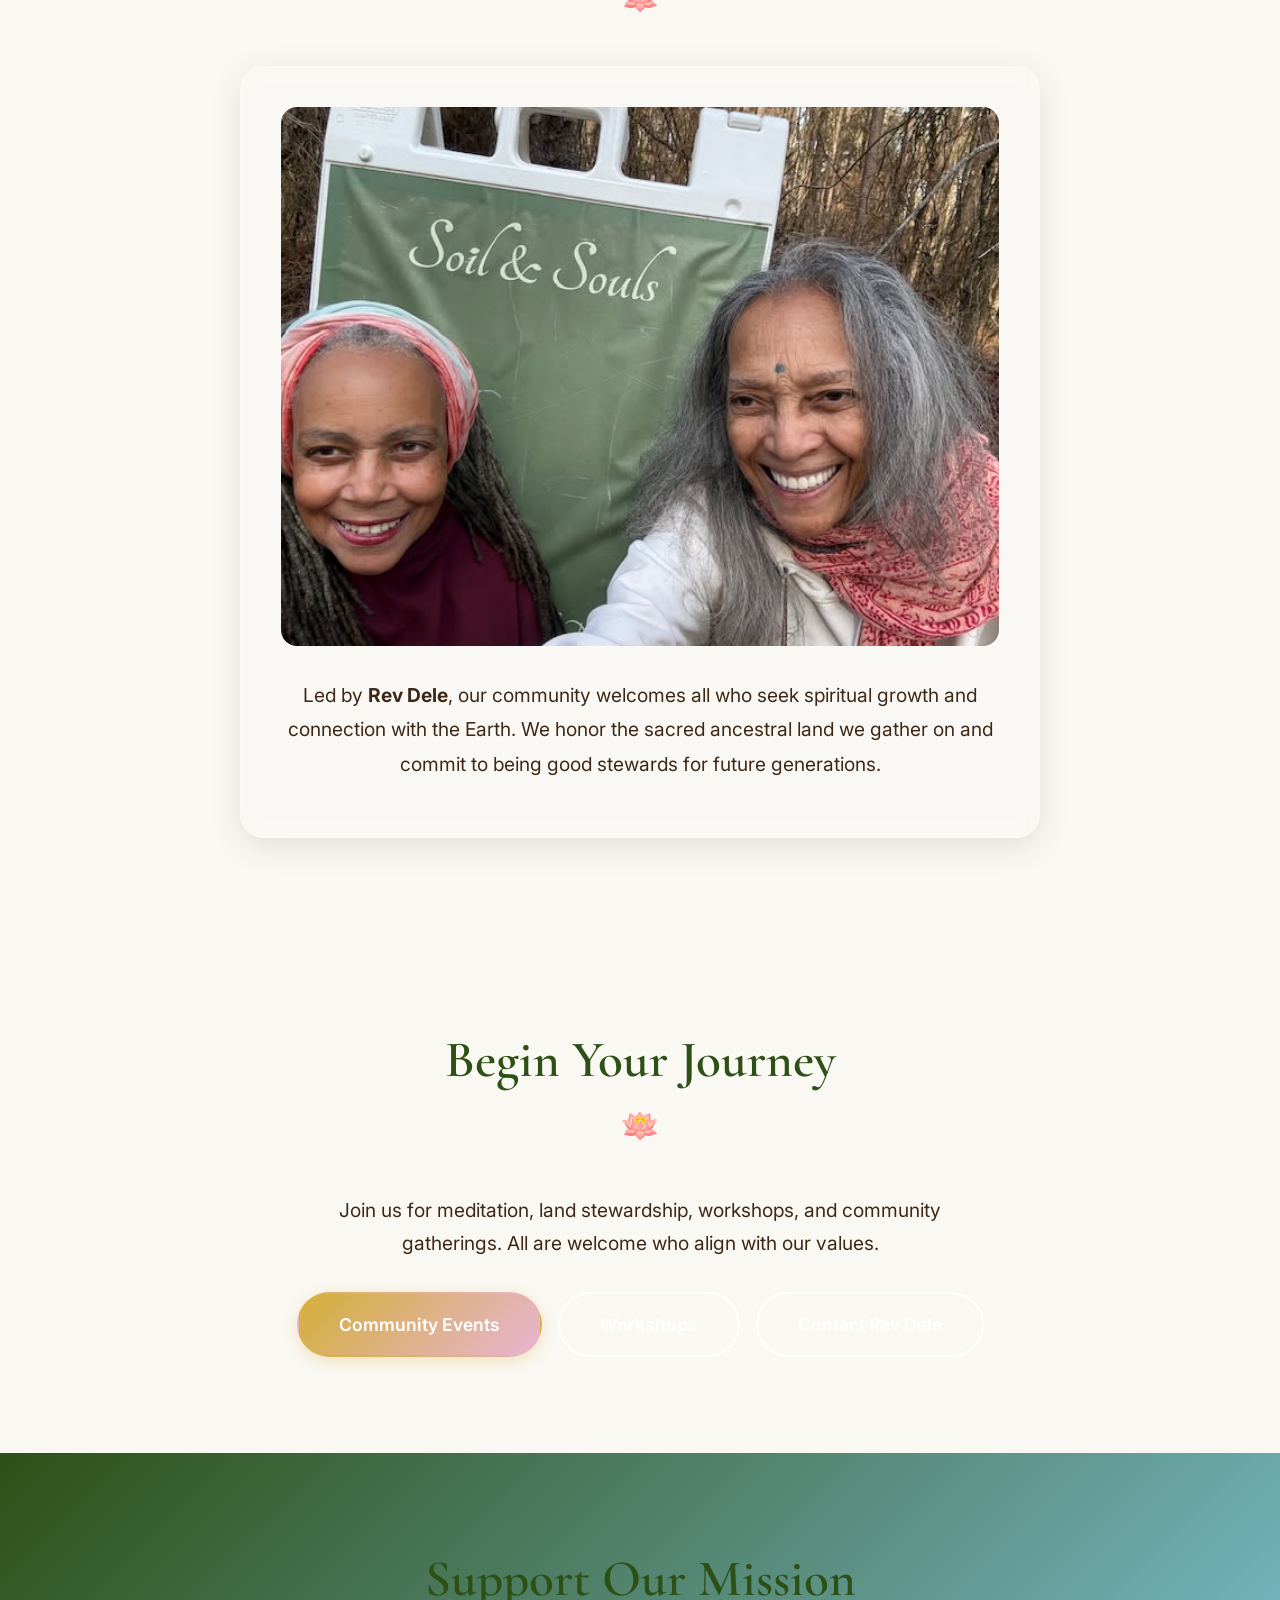
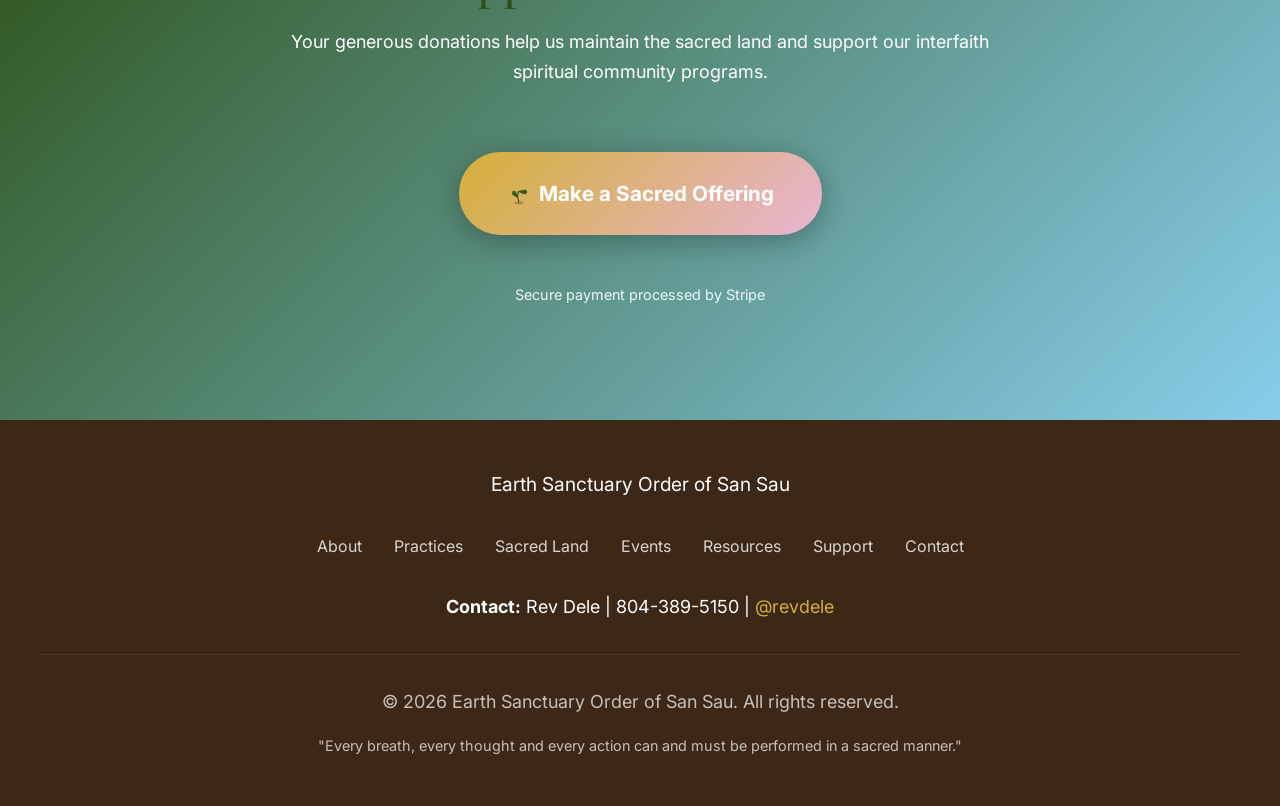
==== commit 852e3c33: "Update homepage mission statement language. Adjust the homepage hero subtitle to say Oneness with Go" ====
--- a/index.html
+++ b/index.html
@@ -37,7 +37,7 @@
             <div class="hero-content fade-in-up">
                 <h1>Earth Sanctuary<br>Order of San Sau</h1>
                 <p class="hero-tagline">Grounding Heaven on Earth</p>
-                <p class="hero-subtitle">An interfaith spiritual community committed to personal growth and care for Earth</p>
+                <p class="hero-subtitle">An interfaith spiritual community committed to Oneness with God and care for Earth</p>
                 <div class="hero-cta">
                     <a href="practices.html" class="btn btn-primary">Join a Practice</a>
                     <a href="about.html" class="btn btn-secondary">Explore Our Mission</a>
